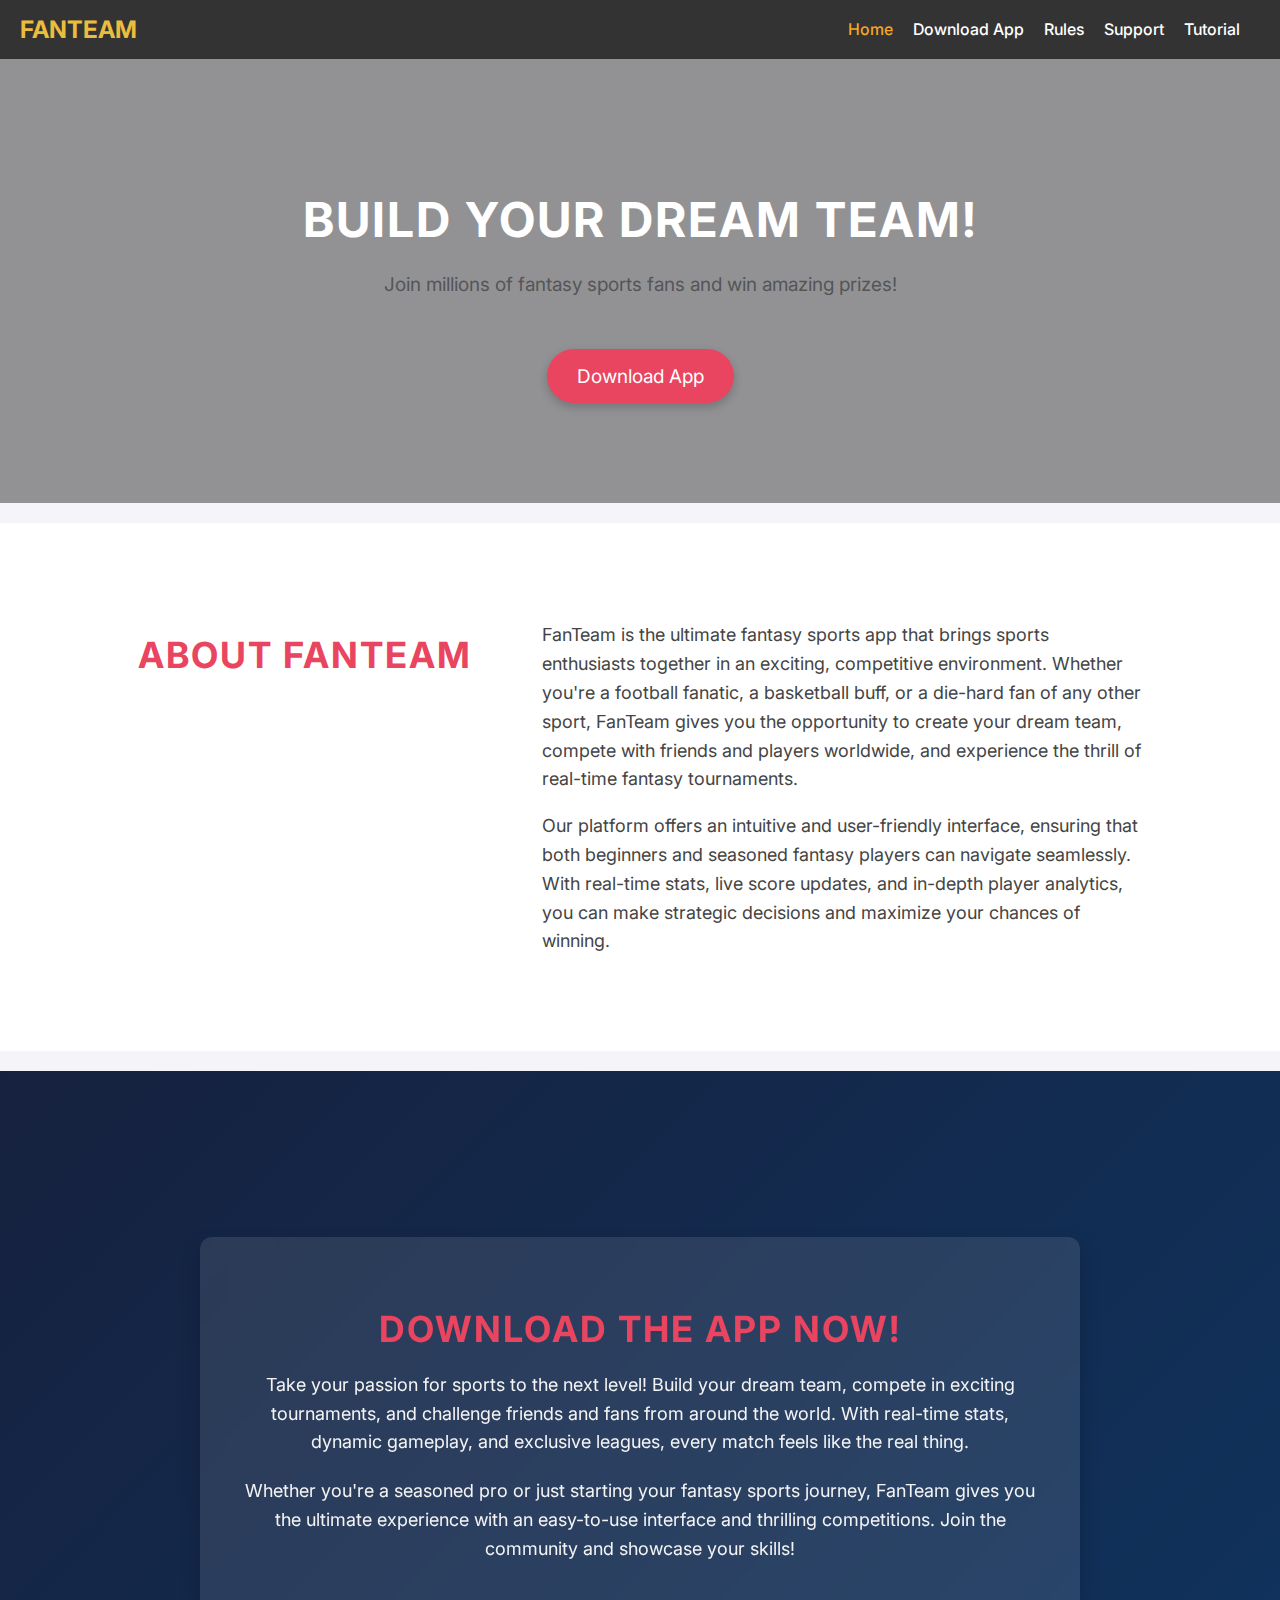
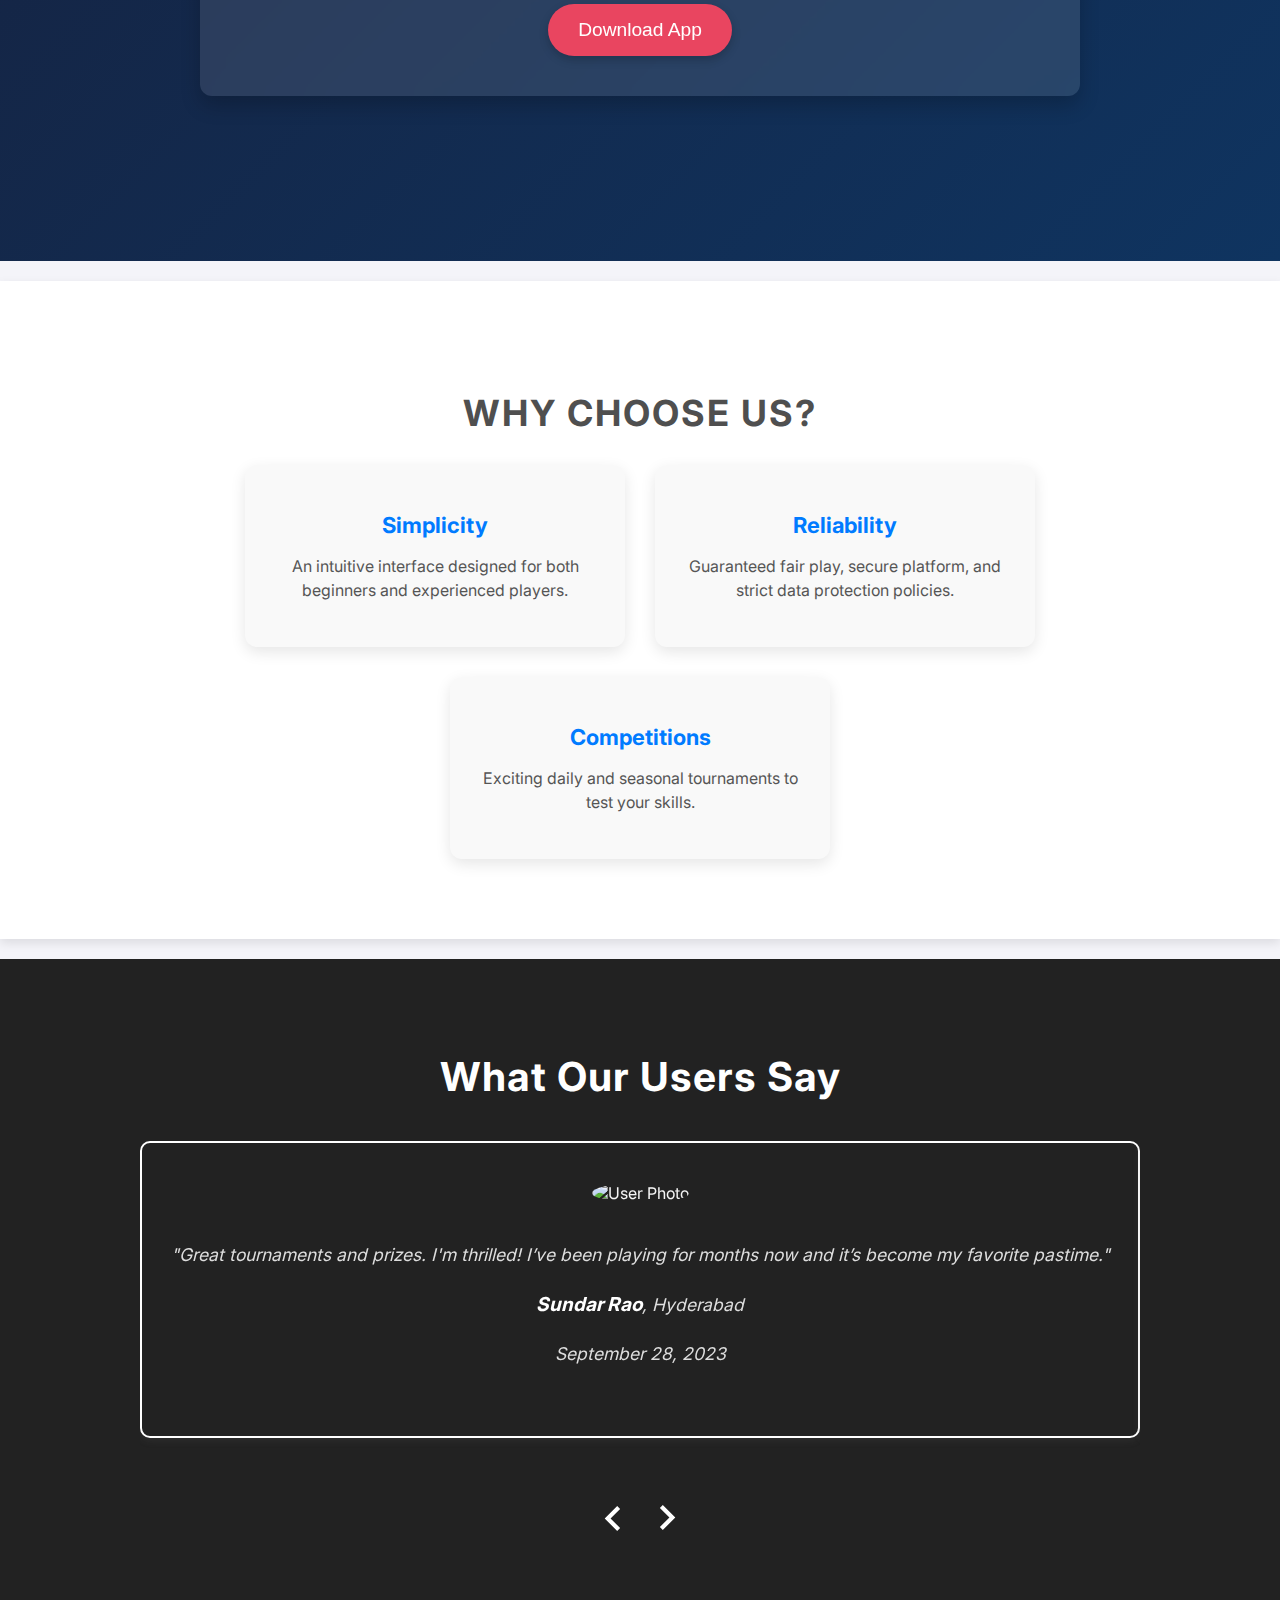
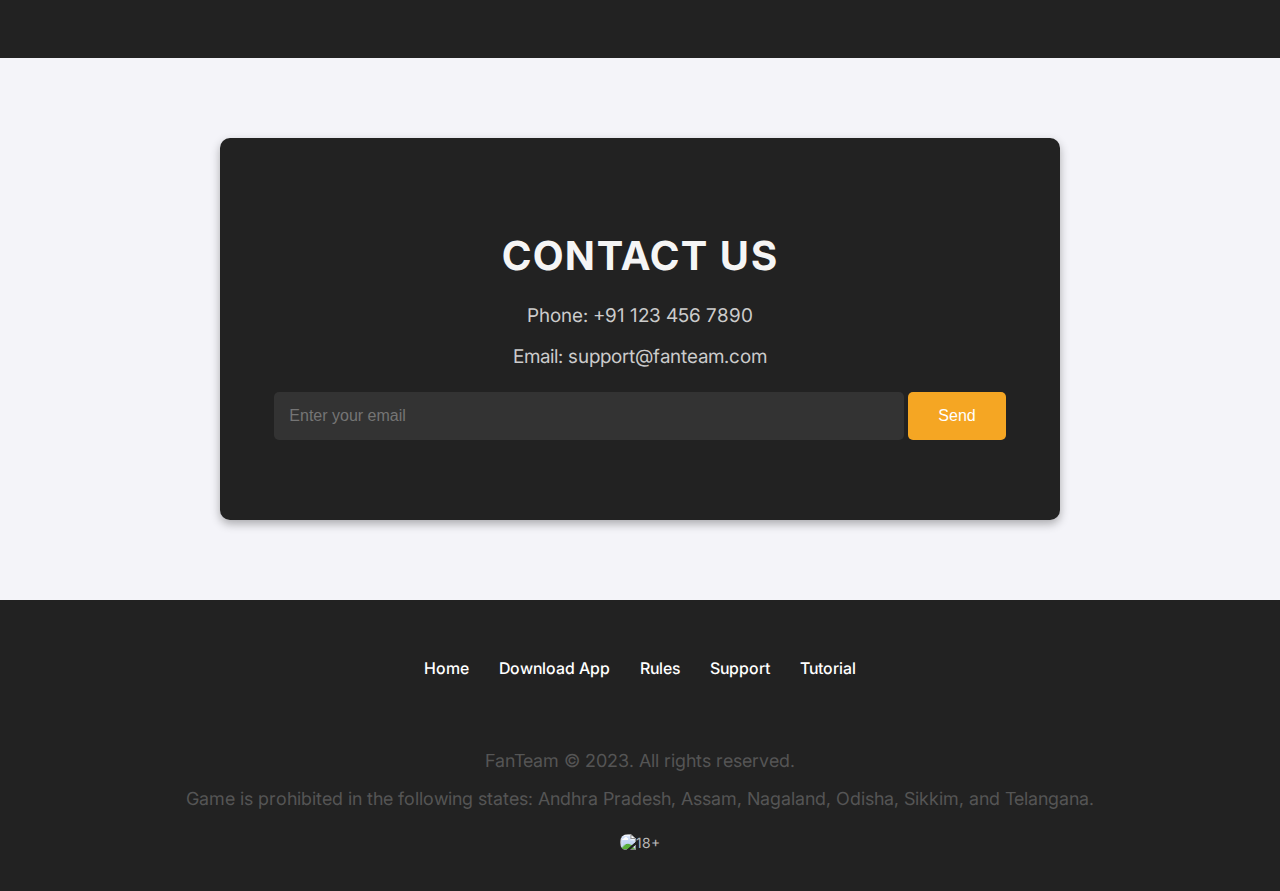
==== index.html @ 07edcea2 "добавляет разметку" ====
<!DOCTYPE html>
<html lang="en" data-validate="html">
  <head>
    <meta charset="UTF-8" />
    <meta name="viewport" content="width=device-width, initial-scale=1.0" />
    <link rel="icon" type="image/png" href="images/favicon.png" />
    <title>FanTeam - Ultimate Fantasy Sports Platform</title>
    <meta
      name="description"
      content="Join FanTeam, the premier fantasy sports platform. Create your dream team, compete in exciting tournaments, and connect with fans worldwide. The ultimate experience for sports enthusiasts!"
    />
    <link rel="stylesheet" href="styles/styles.css" />
  </head>

  <body>
    <div id="popup" class="popup">
      <div class="popup-content">
        <span class="close-btn" onclick="closePopup()">&times;</span>
        <h2>Important Information</h2>
        <p>
          Participation in fantasy sports is subject to the laws of India. These
          games are considered a "game of skill" under Indian legislation and
          are permitted in most states. However, individuals residing in Andhra
          Pradesh, Assam, Nagaland, Odisha, Sikkim, and Telangana are not
          allowed to participate due to local regulations. To use this platform,
          users must be at least 18 years old. We encourage responsible play and
          advise you to ensure that you comply with all relevant legal
          requirements before getting involved.
        </p>
      </div>
    </div>

    <!-- Header -->
    <header>
      <nav>
        <div class="logo">FanTeam</div>
        <div class="burger-menu" onclick="toggleMenu()">
          <span></span>
          <span></span>
          <span></span>
        </div>
        <ul class="nav-links">
          <li><a href="/" class="current">Home</a></li>
          <li><a href="download/">Download App</a></li>
          <li><a href="rules/">Rules</a></li>
          <li><a href="support/">Support</a></li>
          <li><a href="tutorial/">Tutorial</a></li>
        </ul>
      </nav>
    </header>

    <main>
      <!-- Hero Section -->
      <section id="home" class="hero">
        <div class="hero-content">
          <h1>Build Your Dream Team!</h1>
          <p>Join millions of fantasy sports fans and win amazing prizes!</p>
          <a href="#download" class="download-btn">Download App</a>
        </div>
      </section>

      <!-- About Section -->
      <section id="about" class="about">
        <h2>About FanTeam</h2>
        <div class="about-content">
          <p>
            FanTeam is the ultimate fantasy sports app that brings sports
            enthusiasts together in an exciting, competitive environment.
            Whether you're a football fanatic, a basketball buff, or a die-hard
            fan of any other sport, FanTeam gives you the opportunity to create
            your dream team, compete with friends and players worldwide, and
            experience the thrill of real-time fantasy tournaments.
          </p>
          <p>
            Our platform offers an intuitive and user-friendly interface,
            ensuring that both beginners and seasoned fantasy players can
            navigate seamlessly. With real-time stats, live score updates, and
            in-depth player analytics, you can make strategic decisions and
            maximize your chances of winning.
          </p>
        </div>
      </section>

      <!-- Download Section -->
      <section id="download" class="download">
        <div class="download-container">
          <h2>Download the App Now!</h2>
          <p>
            Take your passion for sports to the next level! Build your dream
            team, compete in exciting tournaments, and challenge friends and
            fans from around the world. With real-time stats, dynamic gameplay,
            and exclusive leagues, every match feels like the real thing.
          </p>
          <p>
            Whether you're a seasoned pro or just starting your fantasy sports
            journey, FanTeam gives you the ultimate experience with an
            easy-to-use interface and thrilling competitions. Join the community
            and showcase your skills!
          </p>
          <button class="download-btn">Download App</button>
        </div>
      </section>

      <!-- Advantages Section -->
      <section id="advantages" class="advantages">
        <h2>Why Choose Us?</h2>
        <div class="advantages-list">
          <div class="advantage">
            <h3>Simplicity</h3>
            <p>
              An intuitive interface designed for both beginners and experienced
              players.
            </p>
          </div>
          <div class="advantage">
            <h3>Reliability</h3>
            <p>
              Guaranteed fair play, secure platform, and strict data protection
              policies.
            </p>
          </div>
          <div class="advantage">
            <h3>Competitions</h3>
            <p>Exciting daily and seasonal tournaments to test your skills.</p>
          </div>
        </div>
      </section>

      <!-- Reviews Section -->
      <section id="reviews" class="reviews">
        <h2>What Our Users Say</h2>
        <div class="slider">
          <div class="slides">
            <div class="slide">
              <img src="user4.jpg" alt="User Photo" />
              <p>
                "Great tournaments and prizes. I'm thrilled! I’ve been playing
                for months now and it’s become my favorite pastime."
              </p>
              <p><strong>Sundar Rao</strong>, Hyderabad</p>
              <p>September 28, 2023</p>
            </div>
            <div class="slide">
              <img src="user5.jpg" alt="User Photo" />
              <p>
                "Such a cool app. It's now my favorite hobby! The interface is
                sleek, and I love how easily I can manage my team."
              </p>
              <p><strong>Anita Devi</strong>, Chennai</p>
              <p>September 25, 2023</p>
            </div>
            <div class="slide">
              <img src="user6.jpg" alt="User Photo" />
              <p>
                "FanTeam has completely changed the way I play fantasy sports.
                It’s addictive! The variety of sports keeps things fresh."
              </p>
              <p><strong>Meera Joshi</strong>, Pune</p>
              <p>September 20, 2023</p>
            </div>
            <div class="slide">
              <img src="user7.jpg" alt="User Photo" />
              <p>
                "I love the variety of sports offered. It’s perfect for fans of
                all kinds of games! The fantasy football leagues are especially
                exciting."
              </p>
              <p><strong>Vikram Singh</strong>, Kolkata</p>
              <p>September 18, 2023</p>
            </div>
            <div class="slide">
              <img src="user8.jpg" alt="User Photo" />
              <p>
                "The app is easy to use and the community is amazing. Highly
                recommend it! I’ve made lots of new friends through the app."
              </p>
              <p><strong>Leena Mehta</strong>, Ahmedabad</p>
              <p>September 10, 2023</p>
            </div>
            <div class="slide">
              <img src="user9.jpg" alt="User Photo" />
              <p>
                "FanTeam has so many features that make it stand out from the
                rest. I’m hooked! I love being able to track my progress in
                real-time."
              </p>
              <p><strong>Karan Bhatia</strong>, Surat</p>
              <p>September 8, 2023</p>
            </div>
            <div class="slide">
              <img src="user10.jpg" alt="User Photo" />
              <p>
                "The fantasy leagues are really competitive, and I love the
                weekly challenges! It feels like a real sports league
                experience."
              </p>
              <p><strong>Asha Mehra</strong>, Jaipur</p>
              <p>September 4, 2023</p>
            </div>
          </div>
          <div class="controls">
            <button class="control control-prev" id="prevBtn">&lt;</button>
            <button class="control control-next" id="nextBtn">&gt;</button>
          </div>
        </div>
      </section>

      <!-- Contacts Section -->
      <section id="contacts" class="contacts">
        <h2>Contact Us</h2>
        <p>Phone: +91 123 456 7890</p>
        <p>Email: support@fanteam.com</p>
        <form>
          <input type="email" placeholder="Enter your email" required />
          <button type="submit">Send</button>
        </form>
      </section>
    </main>

    <!-- Footer -->
    <footer>
      <div class="footer-nav">
        <ul>
          <li><a href="/">Home</a></li>
          <li><a href="download/">Download App</a></li>
          <li><a href="rules/">Rules</a></li>
          <li><a href="support/">Support</a></li>
          <li><a href="tutorial/">Tutorial</a></li>
        </ul>
      </div>
      <div class="footer-info">
        <p>FanTeam © 2023. All rights reserved.</p>
        <p>
          Game is prohibited in the following states: Andhra Pradesh, Assam,
          Nagaland, Odisha, Sikkim, and Telangana.
        </p>
        <img src="18.png" alt="18+" />
      </div>
    </footer>

    <script type="module" src="script/main.js"></script>
  </body>
</html>
---- styles/styles.css ----
@font-face {
    font-family: 'Inter';
    font-style: normal;
    font-weight: 300;
    font-display: swap;
    src: url(../fonts/Inter-Light.woff) format('woff');
}

@font-face {
    font-family: 'Inter';
    font-style: normal;
    font-weight: 400;
    font-display: swap;
    src: url('../fonts/Inter-Regular.woff') format('woff');
}

@font-face {
    font-family: 'Inter';
    font-style: normal;
    font-weight: 500;
    font-display: swap;
    src: url('../fonts/Inter-Medium.woff') format('woff');
}

@font-face {
    font-family: 'Inter';
    font-style: normal;
    font-weight: 600;
    font-display: swap;
    src: url('../fonts/Intert-Bold.woff') format('woff');
}

body {
    font-family: Inter, sans-serif;
    margin: 0;
    padding: 0;
    background-color: #f4f4f9;
    color: #333;
    max-width: 1700px;
    min-width: 320px;
    margin: 0 auto;
}

/* Общие стили для шапки */
header {
    background-color: #333;
    /* Темный фон */
    padding: 15px 20px;
    position: sticky;
    top: 0;
    z-index: 100;
}

nav {
    display: flex;
    justify-content: space-between;
    align-items: center;
}

.logo {
    font-size: 24px;
    font-weight: bold;
    color: #eabd3f;
    text-transform: uppercase;
}

.nav-links {
    display: flex;
    list-style-type: none;
    padding: 0;
    margin: 0;
}

.nav-links li {
    margin-right: 20px;
}

.nav-links li a {
    color: #fff;
    text-decoration: none;
    font-size: 16px;
    font-weight: 500;
    transition: color 0.3s ease;

    &.current {
        color: #f5a623;
    }
}

.nav-links li a:hover {
    color: #f5a623;
    /* Цвет при наведении */
}

/* Стили для бургер-меню */
.burger-menu {
    display: none;
    flex-direction: column;
    cursor: pointer;
    justify-content: space-around;
    width: 30px;
    height: 25px;
}

.burger-menu span {
    background-color: #fff;
    height: 3px;
    width: 100%;
    border-radius: 5px;
}

/* Мобильные стили для экрана 991px и ниже */
@media (max-width: 991px) {
    .nav-links {
        display: none;
        /* Скрыть меню по умолчанию */
        position: absolute;
        top: 80px;
        right: 20px;
        background-color: #333;
        border-radius: 10px;
        box-shadow: 0 5px 15px rgba(0, 0, 0, 0.1);
        width: 200px;
        flex-direction: column;
        padding: 10px 0;
    }

    .nav-links li {
        margin: 15px 0;
        text-align: center;
    }

    .nav-links li a {
        font-size: 18px;
    }

    .burger-menu {
        display: flex;
        /* Показывать бургер-меню */
    }

    .nav-links.active {
        display: flex;
        /* Показать меню при активации */
    }

    .nav-links li a:hover {
        color: #f5a623;
    }
}

/* Стиль для открытого меню (активного состояния) */
.nav-links.active {
    display: flex;
}



/* Общие стили для блока hero */
.hero {
    position: relative;

    /* Занимает всю высоту экрана */
    background-image: url('your-image-url.jpg');
    /* Замените на URL вашего фонового изображения */
    background-size: cover;
    /* Покрывает весь блок изображением */
    background-position: center;
    /* Центрирует изображение */
    background-attachment: fixed;
    /* Фиксирует изображение при прокрутке */
    display: flex;
    justify-content: center;
    align-items: center;
    color: #fff;
    /* Белый цвет текста */
    text-align: center;
    padding: 100px 20px;
    /* Отступы по бокам */
}

/* Тень и плавное затемнение для улучшения видимости текста */
.hero::before {
    content: '';
    position: absolute;
    top: 0;
    left: 0;
    right: 0;
    bottom: 0;
    background: rgba(0, 0, 0, 0.4);
    /* Затемнение на фоне */
    z-index: -1;
}

/* Стили для контента внутри hero */
.hero-content {
    z-index: 1;
    max-width: 800px;
    /* Максимальная ширина контента */
    margin: 0 auto;
    /* Центрирование по горизонтали */
}

.hero h1 {
    font-size: 3rem;
    font-weight: 700;
    text-transform: uppercase;
    /* Заглавные буквы */
    letter-spacing: 2px;
    /* Пробел между буквами */
    margin-bottom: 20px;
    /* Отступ снизу */
    line-height: 1.2;
}

.hero p {
    font-size: 1.2rem;
    margin-bottom: 30px;
    /* Отступ снизу */
    line-height: 1.6;
}




.about {
    background-color: #fff;
    padding: 80px 20px;
    display: flex;
    justify-content: center;
    align-items: center;
    column-gap: 70px;
    align-items: start;
}

.about-container {
    background: white;
    padding: 40px;
    border-radius: 12px;
    box-shadow: 0 10px 20px rgba(0, 0, 0, 0.2);
    max-width: 800px;
    text-align: center;
    animation: fadeIn 1s ease-in-out;
}

.about h2 {
    font-size: 36px;
    margin-bottom: 20px;
    color: #e94560;
    text-transform: uppercase;
    letter-spacing: 2px;
}

.about p {
    font-size: 18px;
    line-height: 1.6;
    color: #444;
    margin-bottom: 15px;
}

.about-content {
    max-width: 600px;
}

/* Анимация появления */
@keyframes fadeIn {
    from {
        opacity: 0;
        transform: translateY(30px);
    }

    to {
        opacity: 1;
        transform: translateY(0);
    }
}

/* Адаптив для мобильных */
@media (max-width: 768px) {
    .about {
        padding: 50px 15px;
    }

    .about-container {
        padding: 30px;
    }

    .about h2 {
        font-size: 28px;
    }

    .about p {
        font-size: 16px;
    }
}

.download {
    background: linear-gradient(135deg, #16213e, #0f3460), url('background-image.jpg') no-repeat center center/cover;
    color: #fff;
    text-align: center;
    padding: 80px 20px;
    display: flex;
    justify-content: center;
    align-items: center;
    min-height: 70vh;
}

.download-container {
    max-width: 800px;
    padding: 40px;
    background: rgba(255, 255, 255, 0.1);
    border-radius: 12px;
    box-shadow: 0 10px 20px rgba(0, 0, 0, 0.2);
    backdrop-filter: blur(10px);
    animation: fadeIn 1s ease-in-out;
}

.download h2 {
    font-size: 36px;
    margin-bottom: 20px;
    text-transform: uppercase;
    letter-spacing: 2px;
    color: #e94560;
}

.download p {
    font-size: 18px;
    line-height: 1.6;
    margin-bottom: 20px;
    color: #f4f4f4;
}

.download-btn {
    background-color: #e94560;
    color: #fff;
    border: none;
    padding: 15px 30px;
    font-size: 18px;
    cursor: pointer;
    border-radius: 5px;
    text-decoration: none;
    transition: 0.3s ease-in-out;
    box-shadow: 0 4px 10px rgba(0, 0, 0, 0.2);
}

.download-btn:hover {
    background-color: #c13450;
    transform: scale(1.05);
    box-shadow: 0 6px 15px rgba(0, 0, 0, 0.3);
}

/* Анимация появления */
@keyframes fadeIn {
    from {
        opacity: 0;
        transform: translateY(30px);
    }

    to {
        opacity: 1;
        transform: translateY(0);
    }
}

/* Адаптив для мобильных устройств */
@media (max-width: 768px) {
    .download {
        padding: 50px 15px;
    }

    .download-container {
        padding: 30px;
    }

    .download h2 {
        font-size: 28px;
    }

    .download p {
        font-size: 16px;
    }

    .download-btn {
        padding: 12px 25px;
        font-size: 16px;
    }
}

.advantages {
    background: #ffffff;
    /* Белый фон для блока */
    color: #333333;
    /* Темно-серый текст */
    text-align: center;
    padding: 80px 20px;
    box-shadow: 0 4px 10px rgba(0, 0, 0, 0.1);
    /* Легкая тень для контраста */
}

.advantages h2 {
    font-size: 36px;
    margin-bottom: 30px;
    text-transform: uppercase;
    letter-spacing: 2px;
    color: #4f4f4f;
    /* Светлый темно-серый цвет для заголовка */
}

.advantages-list {
    display: flex;
    flex-wrap: wrap;
    justify-content: center;
    gap: 30px;
    max-width: 1100px;
    margin: 0 auto;
}

.advantage {
    background: #f9f9f9;
    /* Очень светлый серый фон для карточек */
    padding: 25px;
    border-radius: 12px;
    width: 30%;
    min-width: 250px;
    box-shadow: 0 5px 15px rgba(0, 0, 0, 0.1);
    /* Легкая тень для карточек */
    transition: 0.3s ease-in-out;
    position: relative;
    overflow: hidden;
}

.advantage-icon {
    width: 50px;
    height: 50px;
    margin-bottom: 20px;
    transition: transform 0.3s ease-in-out;
}

.advantage h3 {
    font-size: 22px;
    margin-bottom: 10px;
    color: #007bff;
    /* Синий цвет для заголовков в карточках */
}

.advantage p {
    font-size: 16px;
    line-height: 1.5;
    color: #555555;
    /* Темно-серый цвет для текста в карточках */
}

/* Анимация для картинок */
.advantage:hover .advantage-icon {
    transform: scale(1.1);
}

/* Анимация при наведении на карточку */
.advantage:hover {
    transform: scale(1.05);
    box-shadow: 0 8px 20px rgba(0, 0, 0, 0.2);
    /* Более заметная тень при наведении */
}

/* Адаптив для мобильных устройств */
@media (max-width: 768px) {
    .advantages {
        padding: 50px 15px;
    }

    .advantages-list {
        flex-direction: column;
        align-items: center;
    }

    .advantage {
        width: 80%;
    }

    .advantage-icon {
        width: 40px;
        height: 40px;
    }
}

/* Темные стили для блока отзывов */
.reviews {
    background-image: url('path-to-your-background-image.jpg');
    background-size: cover;
    background-position: center;
    padding: 60px 20px;
    color: #f5f5f5;
    text-align: center;
    position: relative;
    background-color: #222;
    /* Темный фон для секции */
}

.reviews h2 {
    font-size: 2.5rem;
    margin-bottom: 40px;
    font-weight: 700;
    letter-spacing: 1px;
    color: #fff;
    /* Белый цвет для заголовка */
}

.slider {
    width: 100%;
    overflow: hidden;
    position: relative;
    display: flex;
    flex-direction: column;
    justify-content: space-between;
    max-width: 1000px;
    position: relative;
    margin: 0 auto;
}

.slides {
    display: flex;
    transition: transform 0.5s ease-in-out;

    &.dropdown-wrapper {
        flex-flow: row;
    }
}

.slide {
    min-width: 100%;
    box-sizing: border-box;
    box-shadow: rgba(99, 99, 99, 0.2) 0px 2px 8px 0px;
    padding: 20px;
    border: 2px solid #fff;
    border-radius: 10px;
    backdrop-filter: blur(5px);
}

.slide img {
    border-radius: 50%;
    width: 100px;
    height: 100px;
    object-fit: cover;
    margin-bottom: 20px;
    transition: transform 0.3s ease;
}

.slide img:hover {
    transform: scale(1.1);
    /* Увеличение картинки при наведении */
}

.slide p {
    font-size: 1.1rem;
    line-height: 1.6;
    font-style: italic;
    color: #ddd;
    /* Светлый цвет для текста */
}

.slide strong {
    font-weight: 600;
    font-size: 1.2rem;
    color: #fff;
    /* Белый цвет для имен пользователей */
}


.control {
    width: 80px;
    height: 80px;
    border-radius: 50%;
    cursor: pointer;
    border: 1px solid #000;
    background-color: transparent;
    z-index: 1;
    top: 50%;
    transform: translateY(-50%);

    &:hover:not(.focus-visible) {
        opacity: 0.8;
        transition: 0.1s;
    }

    &:active:not(.focus-visible) {
        opacity: 0.6;
        transition: 0.1s;
    }

    &:focus-visible {
        opacity: 0.8;
        transition: 0.1s;
        outline: none;
    }
}

.control-prev,
.control-next {
    mask-image: url("../images/arr.svg");
    mask-repeat: no-repeat;
    mask-size: 50px 50px;
    background-color: #fff;
    mask-position: left;
    margin-top: 80px;
}

.control-prev {
    transform: translateY(-50%) rotate(180deg);
}


.prev:hover,
.next:hover {
    background-color: rgba(0, 0, 0, 0.8);
    /* Темнеющий фон при наведении */
}




/* Стили для блока контактов */
.contacts {
    background-color: #222;
    /* Темный фон для блока */
    color: #fff;
    /* Белый цвет текста для контраста */
    padding: 60px 20px;
    text-align: center;
    border-radius: 10px;
    box-shadow: 0 4px 10px rgba(0, 0, 0, 0.3);
    max-width: 800px;
    margin: 0 auto;
    margin-top: 80px;
    margin-bottom: 80px;
}

.contacts h2 {
    font-size: 2.5rem;
    margin-bottom: 20px;
    font-weight: 700;
    color: #f5f5f5;
    text-transform: uppercase;
    letter-spacing: 2px;
}

.contacts p {
    font-size: 1.2rem;
    color: #ccc;
    /* Светлый цвет для параграфов */
    margin: 10px 0;
}

form {
    margin-top: 20px;
}

input[type="email"] {
    width: 100%;
    max-width: 400px;
    padding: 15px;
    font-size: 1rem;
    border: none;
    border-radius: 5px;
    background-color: #333;
    color: #fff;
    margin-bottom: 20px;
    transition: background-color 0.3s ease;
}

input[type="email"]:focus {
    background-color: #444;
    /* Темнее фон при фокусе */
    outline: none;
}

button {
    padding: 15px 30px;
    font-size: 1rem;
    border: none;
    border-radius: 5px;
    background-color: #f5a623;
    /* Яркая кнопка */
    color: #fff;
    cursor: pointer;
    transition: background-color 0.3s ease;
}

button:hover {
    background-color: #d98b1b;
    /* Тёмно-оранжевый цвет при наведении */
}

button:active {

    background-color: #d98b1b;
}

form p {
    font-size: 1rem;
    color: #bbb;
    /* Цвет текста для сообщений */
    margin-top: 10px;
}

/* Анимация для формы */
@keyframes fadeIn {
    0% {
        opacity: 0;
        transform: translateY(20px);
    }

    100% {
        opacity: 1;
        transform: translateY(0);
    }
}

.contacts form {
    animation: fadeIn 0.6s ease-out;
}

/* Стили для футера */
footer {
    background-color: #222;
    /* Темный фон футера */
    color: #fff;
    /* Белый текст для контраста */
    padding: 40px 20px;
    display: flex;
    flex-direction: column;
    align-items: center;
    justify-content: center;
    text-align: center;
    font-family: Inter, sans-serif;
}

.footer-nav {
    width: 100%;
    margin-bottom: 20px;
}

.footer-nav ul {
    list-style: none;
    padding: 0;
    display: flex;
    justify-content: center;
    gap: 30px;
}

.footer-nav li {
    font-size: 1rem;
}

.footer-nav a {
    text-decoration: none;
    color: #fff;
    font-weight: 500;
    transition: color 0.3s ease;
}

.footer-nav a:hover {
    color: #f5a623;
    /* Цвет при наведении на ссылку */
}

.footer-info {
    width: 100%;
    margin-top: 20px;
    font-size: 0.9rem;
    color: #bbb;
    /* Более светлый цвет для дополнительного текста */
}

.footer-info p {
    margin: 10px 0;
}

.footer-info img {
    margin-top: 10px;
    width: 40px;
    height: auto;
}

@media (max-width: 768px) {
    .footer-nav ul {
        flex-direction: column;
        gap: 15px;
    }

    .footer-info p {
        font-size: 0.85rem;
    }

    .footer-info img {
        width: 30px;
    }
}

/* Кнопка скачивания */
/* Основные стили кнопки */
.download-btn {
    background-color: #e94560;
    color: #fff;
    border: none;
    padding: 15px 30px;
    font-size: 18px;
    cursor: pointer;
    border-radius: 5px;
    text-decoration: none;
    transition: 0.3s ease-in-out;
    box-shadow: 0 4px 10px rgba(0, 0, 0, 0.2);
    animation: pulse 2s infinite;
    /* Зацикленная анимация пульсации */
}

/* При наведении на кнопку */
.download-btn:hover {
    background-color: #c13450;
    transform: scale(1.05);
    box-shadow: 0 6px 15px rgba(0, 0, 0, 0.3);
}

/* Анимация пульсации */
@keyframes pulse {
    0% {
        transform: scale(1);
        box-shadow: 0 4px 10px rgba(0, 0, 0, 0.2);
        /* Исходное состояние */
    }

    50% {
        transform: scale(1.1);
        /* Увеличение кнопки */
        box-shadow: 0 6px 20px rgba(0, 0, 0, 0.3);
        /* Усиление тени */
    }

    100% {
        transform: scale(1);
        box-shadow: 0 4px 10px rgba(0, 0, 0, 0.2);
        /* Возвращение в исходное состояние */
    }
}

/* Стили для попапа */
.popup {
    display: none;
    /* Скрыт по умолчанию */
    position: fixed;
    top: 0;
    left: 0;
    width: 100%;
    height: 100%;
    background-color: rgba(0, 0, 0, 0.7);
    /* Затемняющий фон */
    z-index: 1000;
    justify-content: center;
    align-items: center;
}

.popup-content {
    background-color: #fff;
    padding: 20px;
    border-radius: 10px;
    max-width: 600px;
    width: 80%;
    box-shadow: 0 4px 8px rgba(0, 0, 0, 0.3);
    text-align: center;
}

.popup h2 {
    font-size: 24px;
    margin-bottom: 20px;
}

.popup p {
    font-size: 16px;
    line-height: 1.5;
    color: #333;
}

.close-btn {
    position: absolute;
    top: 10px;
    right: 10px;
    font-size: 30px;
    color: #333;
    cursor: pointer;
    background: none;
    border: none;
}

.close-btn:hover {
    color: #e94560;
}

/* General Styles */



h2 {
    font-size: 2rem;
    color: #333;
    margin-bottom: 50px;
}

p {
    font-size: 1.1rem;
    line-height: 1.6;
    color: #555;
    margin-bottom: 20px;
}

img {
    max-width: 100%;
    border-radius: 8px;
    margin-top: 20px;
}

/* Section Styles */
.app-info,
.download-app {
    background-color: white;
    margin-bottom: 30px;
    padding: 40px 80px;
    border-radius: 10px;
    box-shadow: 0 4px 15px rgba(0, 0, 0, 0.1);
}

.app-info {
    background: rgb(42, 66, 101);

}


.app-info-content,
.download-app-content {
    max-width: 1100px;
    margin: 0 auto;
    text-align: center;
}

.app-info h2,
.download-app h2,
.download-app h1 {
    color: #c55454;
    font-size: 2.2rem;
}


.app-info p,
.download-app p {
    color: #555;
    font-size: 1.2rem;
    line-height: 1.8;
    margin-top: 10px;
}

.app-info-image,
.download-app-image {
    max-width: 600px;
    margin-top: 20px;
}

.app-info-block {
    background-color: #ffffff;
    /* Белый фон для карточки */
    padding: 20px;
    border-radius: 12px;
    /* Округлые углы */
    box-shadow: 0 4px 8px rgba(0, 0, 0, 0.1);
    /* Легкая тень */
    transition: all 0.3s ease;
    /* Плавный переход */
    display: flex;
    flex-direction: column;
    align-items: center;
    justify-content: center;
    text-align: center;
}

.app-info-block h3 {
    font-size: 24px;
    color: #2e3b4e;
    /* Темно-синий цвет для заголовка */
    margin-bottom: 15px;
    font-weight: 600;
}

.app-info-block p {
    font-size: 16px;
    color: #555555;
    /* Теплый серый цвет для текста */
    line-height: 1.5;
}

.app-info-block:hover {
    transform: translateY(-5px);
    /* Поднимаем карточку при наведении */
    box-shadow: 0 6px 15px rgba(0, 0, 0, 0.15);
    /* Более выраженная тень */
}

.app-info-block p {
    padding: 0 10px;
}


/* Download Button */
.download-btn {
    font-size: 1.2rem;
    color: #fff;
    background-color: #e94560;
    padding: 15px 30px;
    border-radius: 50px;
    text-decoration: none;
    display: inline-block;
    transition: 0.3s ease-in-out;
    box-shadow: 0 4px 10px rgba(0, 0, 0, 0.2);
    text-align: center;
    margin-top: 20px;
}

.download-btn:hover {
    background-color: #c13450;
    transform: scale(1.05);
    box-shadow: 0 6px 15px rgba(0, 0, 0, 0.3);
}

.download-app {
    display: flex;
    justify-content: space-between;
}

.download-app-content {
    max-width: 700px;
    margin: 0;
    text-align: left;

    h1 {
        text-transform: uppercase;
    }
}



/* Responsive Design */
@media screen and (max-width: 991px) {

    .app-info-content,
    .download-app-content {
        max-width: 90%;
    }

    .download-app {
        display: flex;
        flex-direction: column-reverse;
        align-items: center;
    }

    .download-app-image {
        max-width: 450px;
        margin-top: 20px;
    }
}

/* Общие стили для страницы */
.rules-page {
    font-family: Inter, sans-serif;
    background-color: #f8f9fa;
    color: #333;
    padding: 20px;
}

/* Введение */
.rules-intro {
    background-color: #ffffff;
    padding: 20px;

    border-radius: 8px;
    box-shadow: 0 4px 8px rgba(0, 0, 0, 0.1);
    margin: 0 auto;
    margin-bottom: 20px;
}

.rules-intro h2 {
    font-size: 28px;
    color: #3c3c3c;
}

.rules-intro p {
    font-size: 16px;
    line-height: 1.6;
    color: #555;
}

/* Разделы игры */
.game-basics,
.selecting-players,
.scoring-system,
.competitions,
.fair-play,
.tips-for-success {
    background-color: #ffffff;
    padding: 20px;
    margin-bottom: 20px;
    border-radius: 8px;
    box-shadow: 0 4px 8px rgba(0, 0, 0, 0.1);
}

h3 {
    font-size: 24px;
    color: #333;
    margin-bottom: 10px;
}

ul {
    list-style-type: disc;
    padding-left: 20px;
}

li {
    font-size: 16px;
    line-height: 1.6;
    color: #555;
}

section p {
    font-size: 16px;
    line-height: 1.6;
    color: #555;
}

/* Стили для списка правил */
.scoring-system ul {
    list-style-type: none;
    padding: 0;
}

.scoring-system li {

    font-size: 16px;
    margin-bottom: 10px;
}

.scoring-system li::before {
    content: "•";
    color: #007bff;
    margin-right: 8px;
}

/* Стили для подсказок */
.tips-for-success ul {
    padding-left: 20px;
}

.tips-for-success li {
    font-size: 16px;
    color: #007bff;
    margin-bottom: 8px;
}

/* Стили для ссылок */
a {
    color: #007bff;
    text-decoration: none;
}

a:hover {
    text-decoration: underline;
}

/* Добавление отступов для отдельных блоков */
section {
    margin-bottom: 20px;
}

/* Общие стили для страницы Support */
.support-page {
    font-family: Inter, sans-serif;
    background-color: #f8f9fa;
    padding: 30px;
}

/* Введение */
.support-intro {
    background-color: #ffffff;
    padding: 20px;
    border-radius: 8px;
    box-shadow: 0 4px 8px rgba(0, 0, 0, 0.1);
    margin-bottom: 30px;
}

.support-intro h2 {
    font-size: 28px;
    color: #3c3c3c;
}

.support-intro p {
    font-size: 16px;
    line-height: 1.6;
    color: #555;
}

.support-form-container {
    display: flex;
    margin: 0 auto;
    align-items: center;
    display: flex;
    align-items: center;
    column-gap: 15px;
    justify-content: space-between;
    max-width: 800px;

    label {
        min-width: 150px;
        text-align: left;
    }
}

.support-form-agreement {
    display: flex;
    max-width: 800px;
    margin: 0 auto;
    column-gap: 15px;
}

/* Раздел FAQ */
.faq {
    background-color: #ffffff;
    padding: 20px;
    border-radius: 8px;
    box-shadow: 0 4px 8px rgba(0, 0, 0, 0.1);
    margin-bottom: 30px;
}

.faq h3 {
    font-size: 24px;
    color: #333;
    margin-bottom: 20px;
    padding-bottom: 5px;
}

.faq-item {
    margin-bottom: 15px;

    &.active p {
        display: block;
    }
}

.faq-item h4 {
    font-size: 18px;
    color: #007bff;
    margin-bottom: 5px;
}

.faq-item p {
    font-size: 16px;
    color: #555;
}


/* Основные стили для страницы Tutorial */
.tutorial-page {
    background-color: #f7f7f7;
    font-family: 'Inter', sans-serif;
    padding: 30px 10%;
}

/* Стили для введения */
.tutorial-intro {
    text-align: center;
    margin-bottom: 50px;
}

.tutorial-intro h2 {
    font-size: 32px;
    color: #333;
    margin-bottom: 20px;
}

.tutorial-intro p {
    font-size: 18px;
    color: #555;
    line-height: 1.6;
    max-width: 800px;
    margin: 0 auto;
}

/* Стили для каждого шага */
.tutorial-step {
    background-color: #ffffff;
    padding: 25px;
    margin-bottom: 30px;
    border-radius: 8px;
    box-shadow: 0 4px 6px rgba(0, 0, 0, 0.1);
}

.tutorial-step h3 {
    font-size: 28px;
    color: #2e3b4e;
    margin-bottom: 15px;
}

.tutorial-step p {
    font-size: 18px;
    color: #555;
    line-height: 1.6;
    margin-bottom: 20px;
}

.tutorial-step ul {
    list-style-type: disc;
    margin-left: 20px;
}

.tutorial-step li {
    font-size: 18px;
    color: #555;
    line-height: 1.6;
}

/* Стили для секции с советами */
.tutorial-tips {
    background-color: #ffffff;
    padding: 30px;
    border-radius: 8px;
    box-shadow: 0 4px 6px rgba(0, 0, 0, 0.1);
}

.tutorial-tips h3 {
    font-size: 28px;
    color: #2e3b4e;
    margin-bottom: 20px;
}

.tutorial-tips ul {
    list-style-type: square;
    margin-left: 20px;
}

.tutorial-tips li {
    font-size: 18px;
    color: #555;
    line-height: 1.6;
    margin-bottom: 10px;
}

/* Отступы между разделами */
.tutorial-step,
.tutorial-tips {
    margin-bottom: 40px;
}

/* Адаптивность для мобильных устройств */
@media (max-width: 768px) {
    .tutorial-page {
        padding: 30px 5%;
    }

    .tutorial-intro p,
    .tutorial-step p,
    .tutorial-tips p,
    .tutorial-tips li {
        font-size: 16px;
    }

    .tutorial-intro h2 {
        font-size: 28px;
    }

    .tutorial-step h3,
    .tutorial-tips h3 {
        font-size: 24px;
    }
}

.fantasy-sports {
    padding: 50px 20px;
    background-color: #f8f9fa;
    /* Светлый фон для секции */
    display: flex;
    flex-direction: column;
    align-items: center;
    justify-content: center;
}

.fantasy-sports-content {
    max-width: 1200px;
    /* Ограничиваем ширину контента */
    width: 100%;
    display: flex;
    flex-direction: column;
    align-items: center;
    justify-content: center;
    text-align: center;
    padding: 20px;
    background-color: #ffffff;
    /* Белый фон для контента */
    border-radius: 15px;
    /* Округлые углы */
    box-shadow: 0 4px 15px rgba(0, 0, 0, 0.1);
    /* Легкая тень */
}

.fantasy-sports h2 {
    font-size: 32px;
    color: #2e3b4e;
    /* Темно-синий цвет для заголовка */
    margin-bottom: 20px;
    font-weight: 600;
}

.fantasy-sports p {
    font-size: 18px;
    color: #555555;
    /* Теплый серый цвет для текста */
    line-height: 1.6;
    margin-bottom: 20px;
}

.fantasy-sports-image {
    max-width: 100%;
    height: auto;
    margin-top: 20px;
    border-radius: 10px;
    box-shadow: 0 4px 10px rgba(0, 0, 0, 0.15);
    /* Тень для изображения */
}

.fantasy-sports-content:hover {
    transform: translateY(-5px);
    /* Плавное поднятие блока при наведении */
    box-shadow: 0 6px 20px rgba(0, 0, 0, 0.2);
    /* Увеличение тени */
    transition: all 0.3s ease;
    /* Плавный переход */
}

/* Новый блок с большим описанием приложения */
.app-description {
    padding: 50px 20px;
    background-color: #e7f1f9;
    /* Светлый голубой фон */
    text-align: center;
    display: flex;
    flex-direction: column;
    align-items: center;
    justify-content: center;
    margin-bottom: 40px;
}

.app-description-content,
.rules-intro,
.support-intro {
    max-width: 1200px;
    width: 100%;
    padding: 100px;
    background-color: #ffffff;
    /* Белый фон для контента */
    border-radius: 15px;
    /* Округлые углы */
    box-shadow: 0 4px 15px rgba(0, 0, 0, 0.1);

    p {
        text-align: left;
    }
}

.app-description h1,
.rules-intro h1,
.support-intro h1 {
    font-size: 36px;
    color: #2e3b4e;
    /* Темно-синий цвет */
    margin-bottom: 20px;
    font-weight: 700;
    text-transform: uppercase;
    line-height: 150%;
    margin-bottom: 70px;
    text-align: left;
}

.app-description p,
.rules-intro p,
.support-intro p {
    font-size: 18px;
    color: #555555;
    line-height: 1.6;
    margin-bottom: 20px;
}

.app-description-image {
    max-width: 100%;
    height: auto;
    border-radius: 10px;
    box-shadow: 0 4px 10px rgba(0, 0, 0, 0.1);
    /* Тень вокруг изображения */
    margin-top: 30px;
}

/* Заголовки и блоки внутри секции "Why Choose FanTeam?" */
.app-info-block {
    background-color: #f9f9f9;
    border-radius: 8px;
    padding: 20px;
    margin: 10px;
    box-shadow: 0 2px 10px rgba(0, 0, 0, 0.1);
    transition: transform 0.3s ease, box-shadow 0.3s ease;
}

.app-info-block h3 {
    font-size: 22px;
    color: #2e3b4e;
    margin-bottom: 10px;
}

.app-info-block p {
    color: #555555;
    font-size: 16px;
}

.app-info-block:hover {
    transform: translateY(-5px);
    box-shadow: 0 4px 20px rgba(0, 0, 0, 0.2);
}

/* Отступы для блоков информации */
.app-info-blocks {
    display: flex;
    flex-wrap: wrap;
    justify-content: center;
    gap: 20px;
}

.app-info-blocks {
    display: grid;
    grid-template-columns: 1fr 1fr;
    gap: 30px;
}

.faq {
    padding: 40px 20px;
    background-color: #f4f4f4;
}

.faq h3 {
    font-size: 30px;
    color: #2e3b4e;
    margin-bottom: 20px;
    text-align: center;
}

.faq-item {
    margin-bottom: 20px;
    background-color: #fff;
    border-radius: 8px;
    box-shadow: 0 2px 10px rgba(0, 0, 0, 0.1);
    padding: 15px;
    transition: all 0.3s ease;
}

.faq-item h4 {
    font-size: 18px;
    color: #333;
    cursor: pointer;
    margin-bottom: 10px;
}

.faq-item p {
    font-size: 16px;
    color: #555;
    display: none;
    /* Скрываем ответы по умолчанию */
}

.faq-item:hover {
    background-color: #e7f1f9;
}

form {
    margin-top: 20px;
}

input[type="email"],
input[type="text"],
textarea {
    width: 100%;
    max-width: 600px;
    padding: 15px;
    font-size: 1rem;
    border: none;
    border-radius: 5px;
    background-color: #333;
    color: #fff;
    margin-bottom: 20px;
    transition: background-color 0.3s ease;
}

input[type="email"]:focus,
input[type="text"]:focus,
textarea:focus {
    background-color: #444;
    outline: none;
}

button {
    padding: 15px 30px;
    font-size: 1rem;
    border: none;
    border-radius: 5px;
    background-color: #f5a623;
    color: #fff;
    cursor: pointer;
    transition: background-color 0.3s ease;
}

button:hover {
    background-color: #d98b1b;
}

button:active {
    background-color: #d98b1b;
}

form p {
    font-size: 1rem;
    color: #bbb;
    margin-top: 10px;
}

/* Анимация для формы */
@keyframes fadeIn {
    0% {
        opacity: 0;
        transform: translateY(20px);
    }

    100% {
        opacity: 1;
        transform: translateY(0);
    }
}

.contact-support form {
    animation: fadeIn 0.6s ease-out;
}

label {
    font-size: 1rem;
    color: #bbb;
    margin-bottom: 5px;
}

textarea {
    resize: vertical;
    padding: 15px;
    background-color: #333;
    color: #fff;
    border-radius: 5px;
    margin-bottom: 20px;
}

.contact-support {
    padding: 40px 20px;
    background-color: #f4f4f4;
    text-align: center;
}

.contact-support h3 {
    font-size: 24px;
    color: #333;
}

.contact-support p {
    color: #666;
    font-size: 1rem;
    margin-bottom: 70px;
}

.submit-btn {
    background-color: #f5a623;
    max-width: 300px;
    width: 100%;
    margin-top: 50px;
}
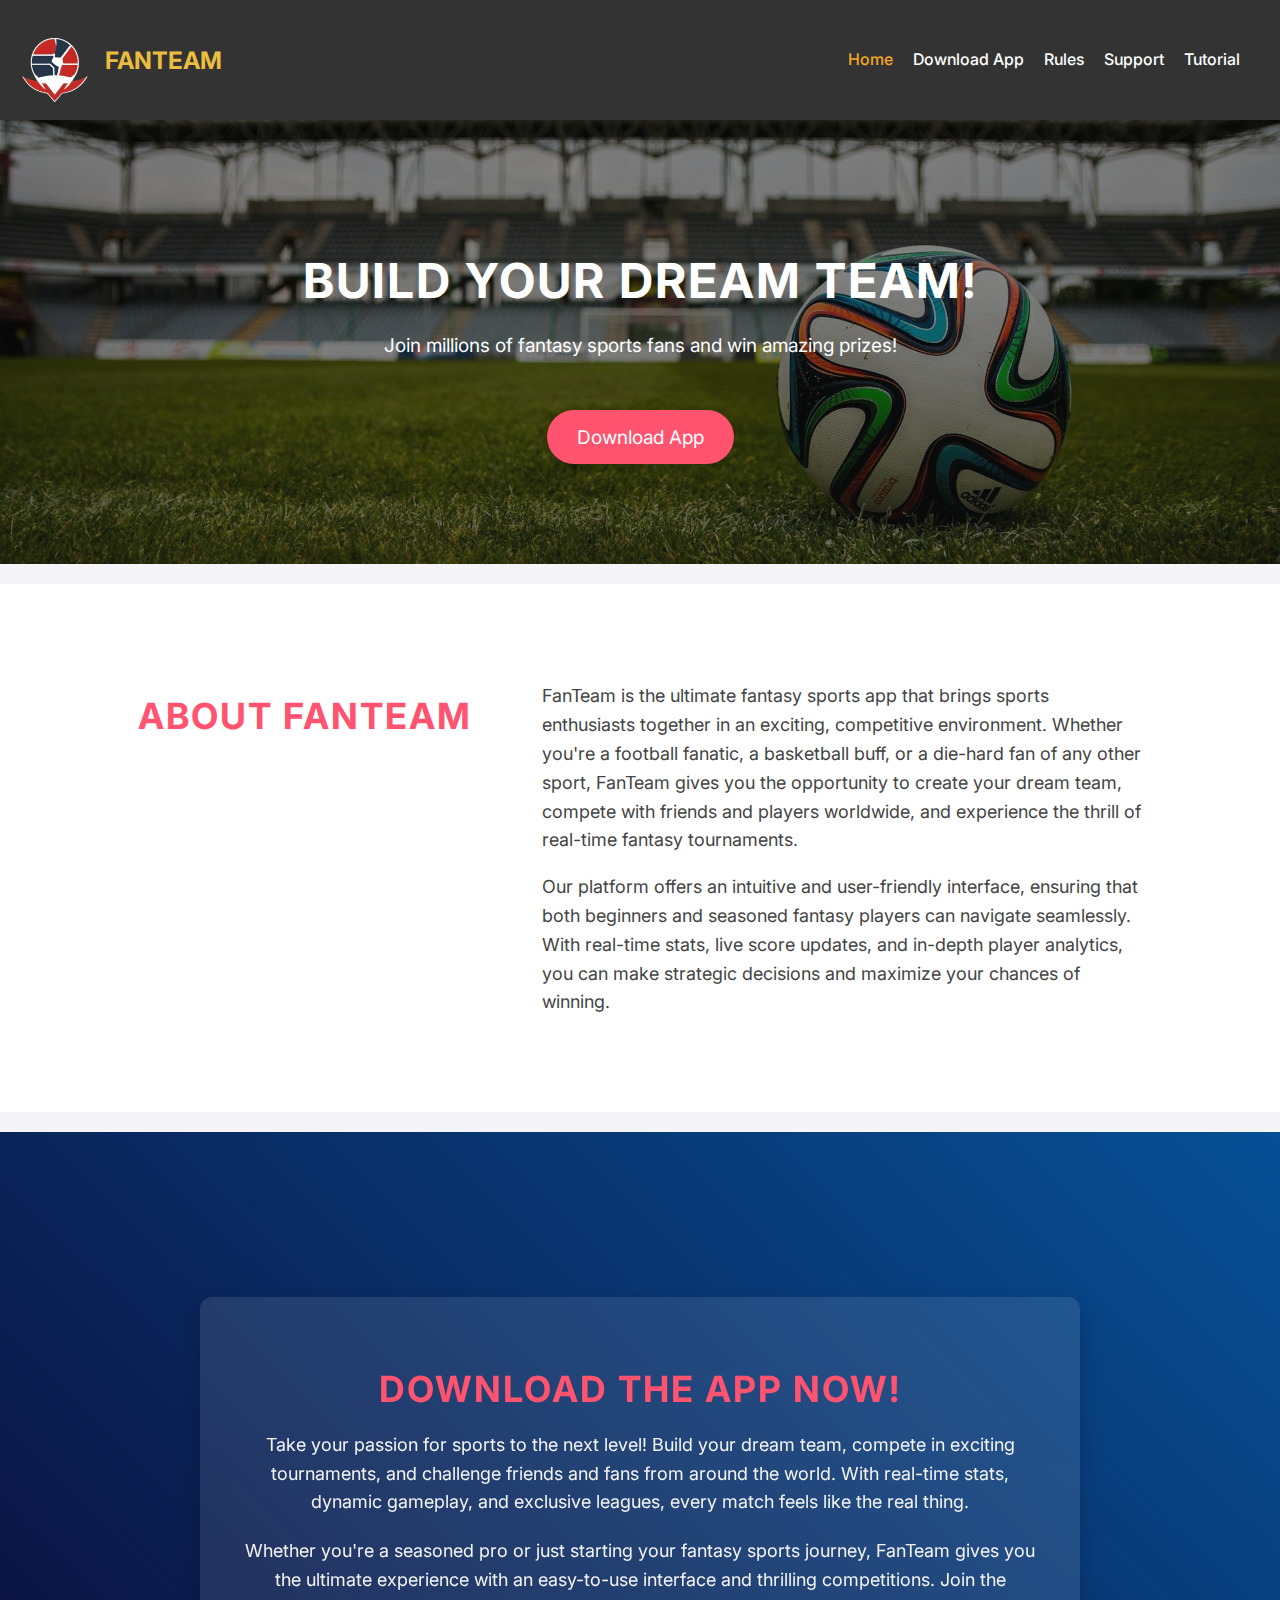
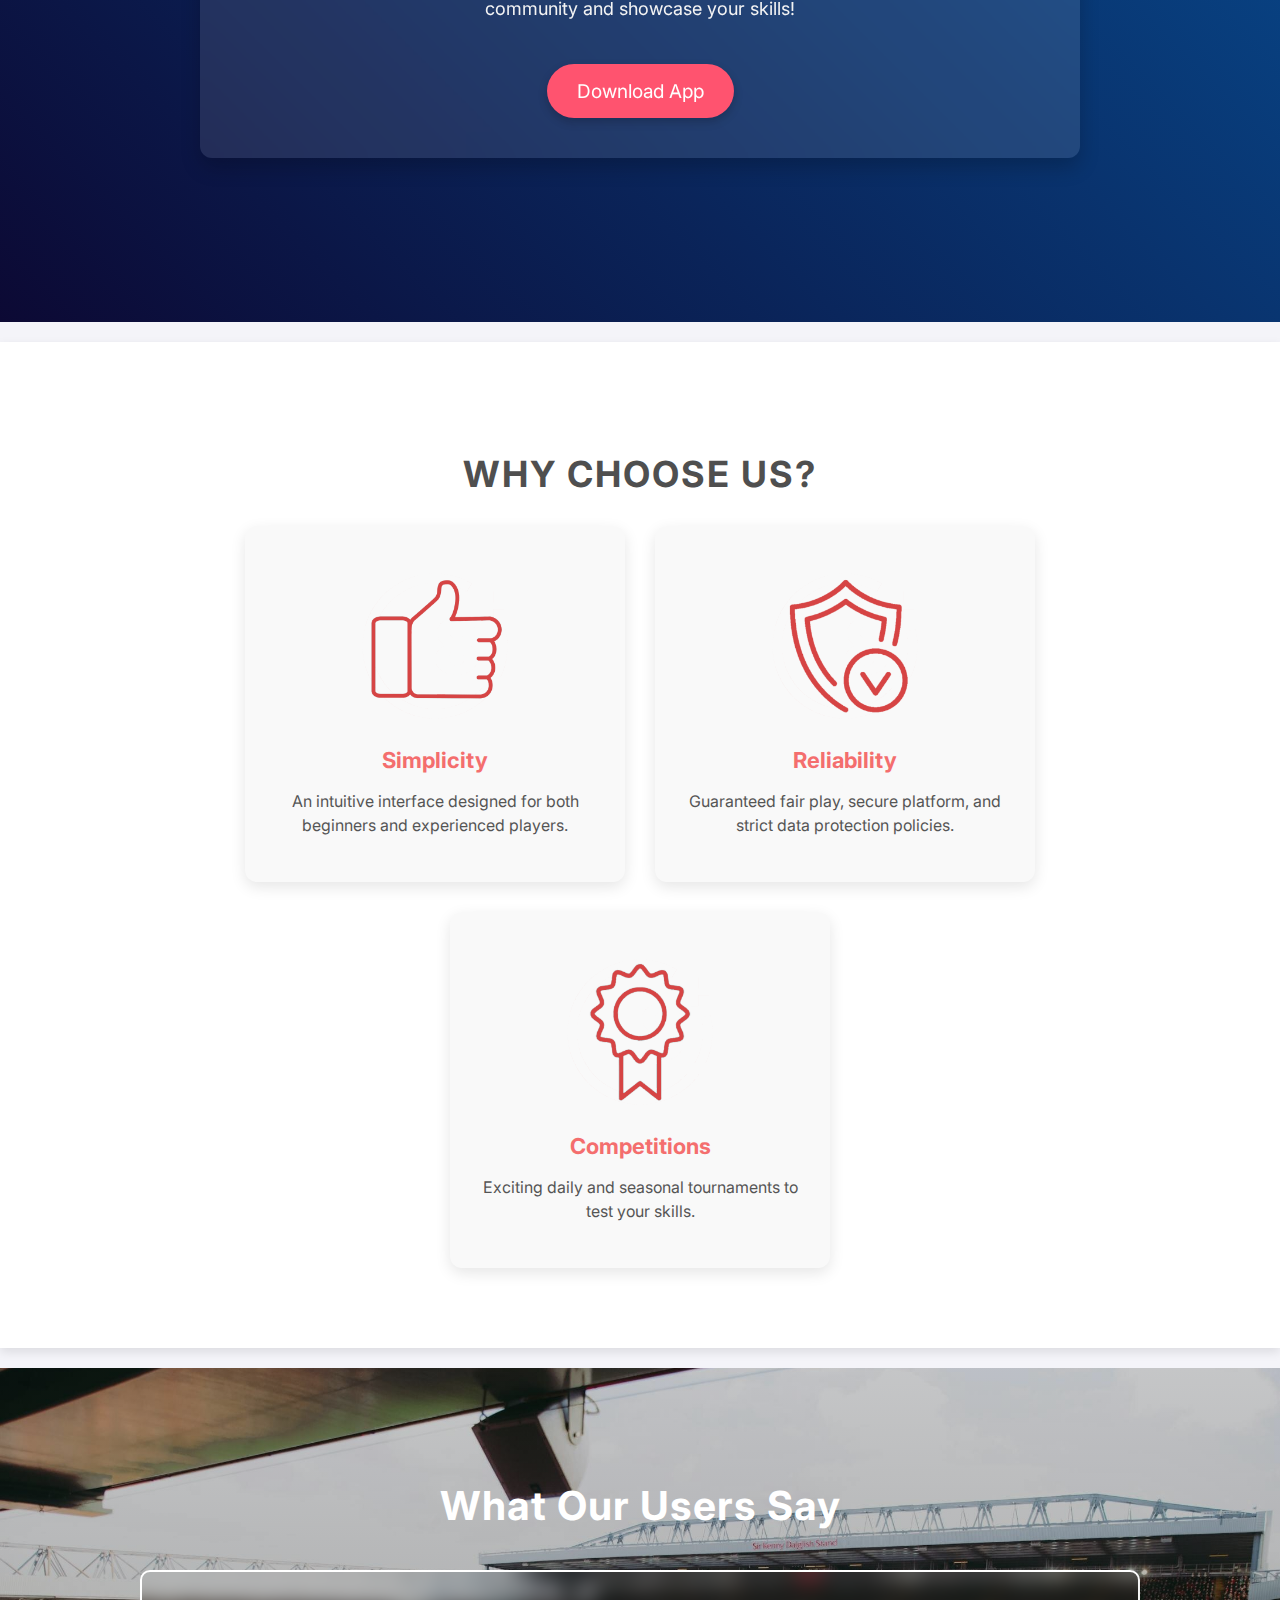
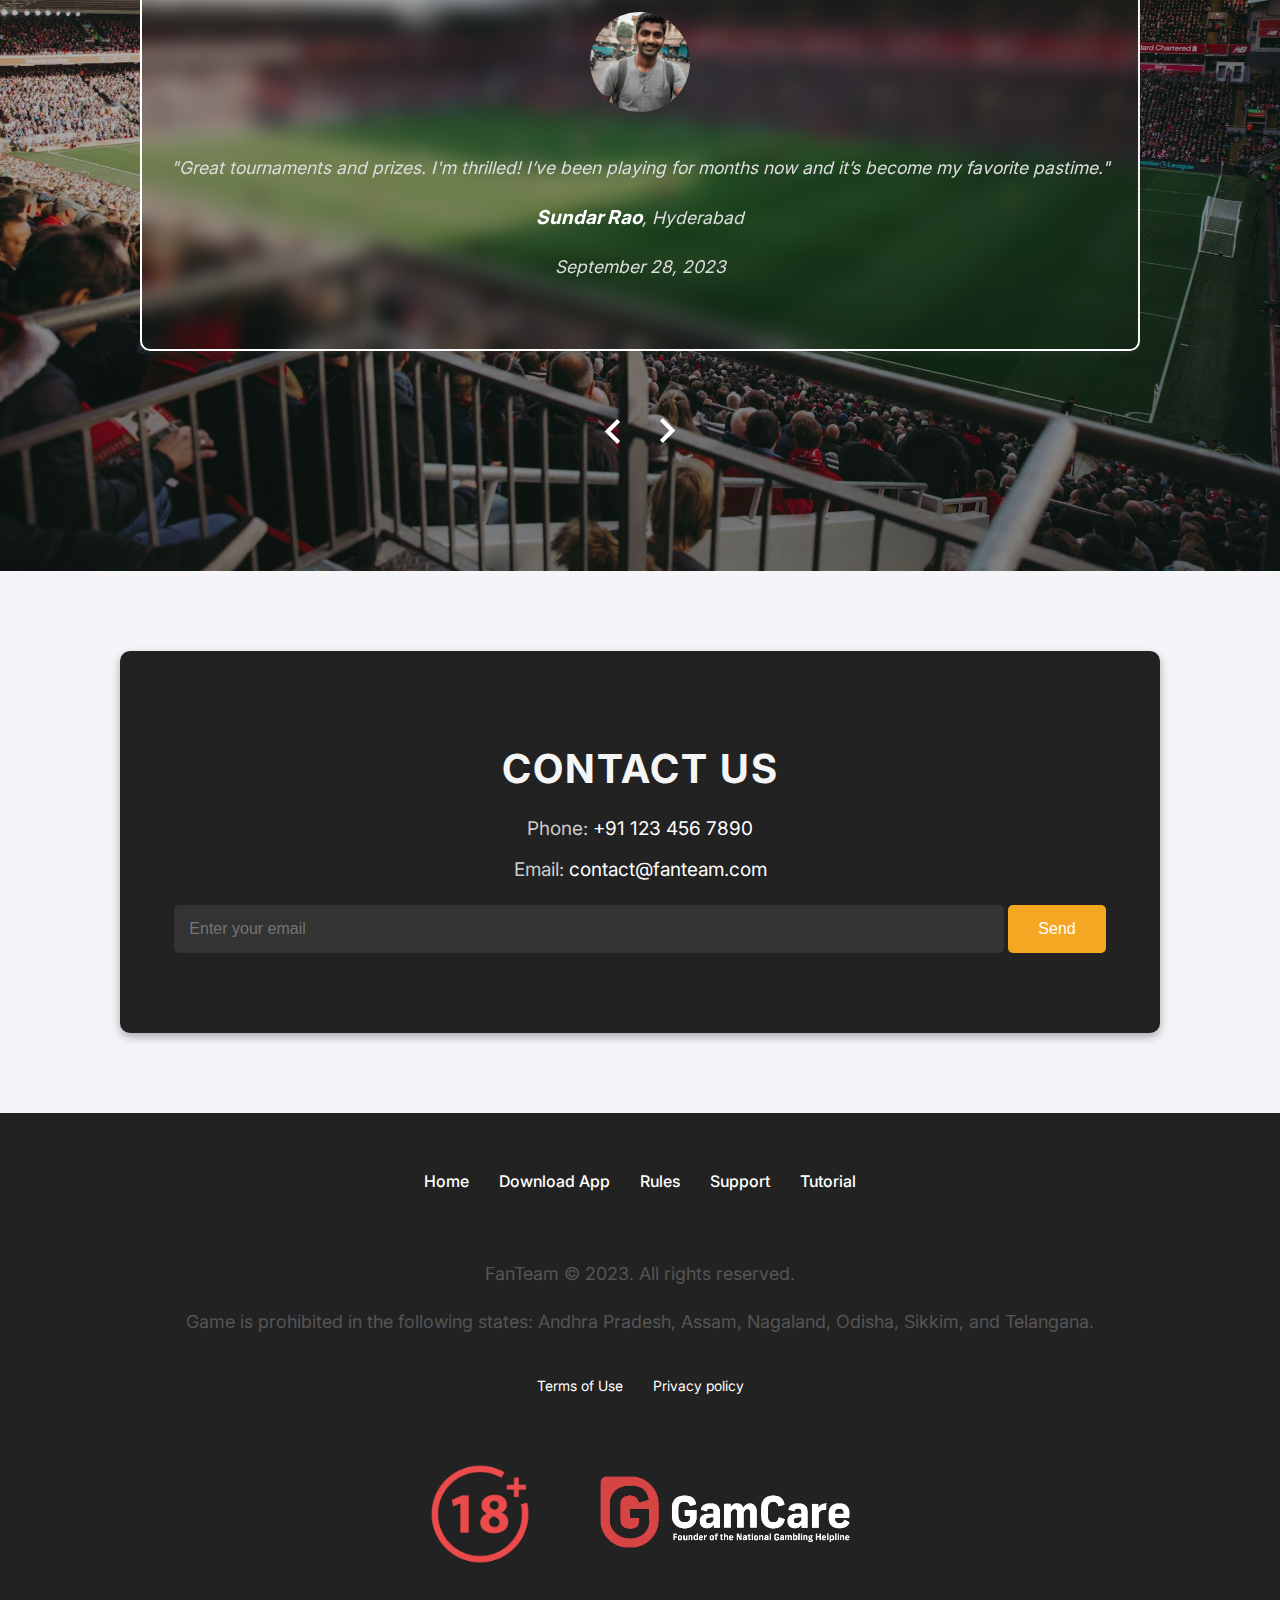
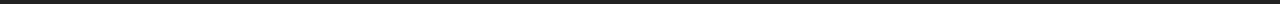
==== commit 0028c871: "добавляет стили" ====
--- a/index.html
+++ b/index.html
@@ -33,7 +33,12 @@
     <!-- Header -->
     <header>
       <nav>
-        <div class="logo">FanTeam</div>
+        <div class="logo">
+          <a href="/" class="logo-img">
+            <img src="images/logo.png" alt="logo" />
+            <span>FanTeam</span>
+          </a>
+        </div>
         <div class="burger-menu" onclick="toggleMenu()">
           <span></span>
           <span></span>
@@ -55,7 +60,7 @@
         <div class="hero-content">
           <h1>Build Your Dream Team!</h1>
           <p>Join millions of fantasy sports fans and win amazing prizes!</p>
-          <a href="#download" class="download-btn">Download App</a>
+          <a href="download/" class="download-btn">Download App</a>
         </div>
       </section>
 
@@ -97,7 +102,7 @@
             easy-to-use interface and thrilling competitions. Join the community
             and showcase your skills!
           </p>
-          <button class="download-btn">Download App</button>
+          <a href="download/" class="download-btn">Download App</a>
         </div>
       </section>
 
@@ -106,6 +111,7 @@
         <h2>Why Choose Us?</h2>
         <div class="advantages-list">
           <div class="advantage">
+            <img class="advantage-img" src="images/icon-1.png" alt="icon" />
             <h3>Simplicity</h3>
             <p>
               An intuitive interface designed for both beginners and experienced
@@ -113,6 +119,7 @@
             </p>
           </div>
           <div class="advantage">
+            <img class="advantage-img" src="images/icon-2.png" alt="icon" />
             <h3>Reliability</h3>
             <p>
               Guaranteed fair play, secure platform, and strict data protection
@@ -120,6 +127,7 @@
             </p>
           </div>
           <div class="advantage">
+            <img class="advantage-img" src="images/icon-3.png" alt="icon" />
             <h3>Competitions</h3>
             <p>Exciting daily and seasonal tournaments to test your skills.</p>
           </div>
@@ -132,7 +140,7 @@
         <div class="slider">
           <div class="slides">
             <div class="slide">
-              <img src="user4.jpg" alt="User Photo" />
+              <img src="images/user-1.png" alt="User Photo" />
               <p>
                 "Great tournaments and prizes. I'm thrilled! I’ve been playing
                 for months now and it’s become my favorite pastime."
@@ -141,7 +149,7 @@
               <p>September 28, 2023</p>
             </div>
             <div class="slide">
-              <img src="user5.jpg" alt="User Photo" />
+              <img src="images/user-2.png" alt="User Photo" />
               <p>
                 "Such a cool app. It's now my favorite hobby! The interface is
                 sleek, and I love how easily I can manage my team."
@@ -150,7 +158,7 @@
               <p>September 25, 2023</p>
             </div>
             <div class="slide">
-              <img src="user6.jpg" alt="User Photo" />
+              <img src="images/user-3.png" alt="User Photo" />
               <p>
                 "FanTeam has completely changed the way I play fantasy sports.
                 It’s addictive! The variety of sports keeps things fresh."
@@ -159,7 +167,7 @@
               <p>September 20, 2023</p>
             </div>
             <div class="slide">
-              <img src="user7.jpg" alt="User Photo" />
+              <img src="images/user-4.png" alt="User Photo" />
               <p>
                 "I love the variety of sports offered. It’s perfect for fans of
                 all kinds of games! The fantasy football leagues are especially
@@ -169,33 +177,13 @@
               <p>September 18, 2023</p>
             </div>
             <div class="slide">
-              <img src="user8.jpg" alt="User Photo" />
+              <img src="images/user-5.png" alt="User Photo" />
               <p>
                 "The app is easy to use and the community is amazing. Highly
                 recommend it! I’ve made lots of new friends through the app."
               </p>
               <p><strong>Leena Mehta</strong>, Ahmedabad</p>
               <p>September 10, 2023</p>
-            </div>
-            <div class="slide">
-              <img src="user9.jpg" alt="User Photo" />
-              <p>
-                "FanTeam has so many features that make it stand out from the
-                rest. I’m hooked! I love being able to track my progress in
-                real-time."
-              </p>
-              <p><strong>Karan Bhatia</strong>, Surat</p>
-              <p>September 8, 2023</p>
-            </div>
-            <div class="slide">
-              <img src="user10.jpg" alt="User Photo" />
-              <p>
-                "The fantasy leagues are really competitive, and I love the
-                weekly challenges! It feels like a real sports league
-                experience."
-              </p>
-              <p><strong>Asha Mehra</strong>, Jaipur</p>
-              <p>September 4, 2023</p>
             </div>
           </div>
           <div class="controls">
@@ -208,9 +196,18 @@
       <!-- Contacts Section -->
       <section id="contacts" class="contacts">
         <h2>Contact Us</h2>
-        <p>Phone: +91 123 456 7890</p>
-        <p>Email: support@fanteam.com</p>
-        <form>
+
+        <p>
+          Phone:
+          <a class="link pale" href="tel:++911234567890">+91 123 456 7890</a>
+        </p>
+        <p>
+          Email:
+          <a class="link pale" href="mailto:contact@fanteam.com"
+            >contact@fanteam.com</a
+          >
+        </p>
+        <form action="thanks_form.php" method="post">
           <input type="email" placeholder="Enter your email" required />
           <button type="submit">Send</button>
         </form>
@@ -228,13 +225,25 @@
           <li><a href="tutorial/">Tutorial</a></li>
         </ul>
       </div>
+
       <div class="footer-info">
         <p>FanTeam © 2023. All rights reserved.</p>
         <p>
           Game is prohibited in the following states: Andhra Pradesh, Assam,
           Nagaland, Odisha, Sikkim, and Telangana.
         </p>
-        <img src="18.png" alt="18+" />
+        <div class="footer-links">
+          <a class="link" href="terms-conditions.html">Terms of Use</a>
+          <div>
+            <a class="link" href="privacy-policy.html">Privacy policy</a>
+          </div>
+        </div>
+        <div class="footer-icon">
+          <img src="images/18+.png" alt="18+" />
+          <a href=" https://www.gamcare.org.uk/" class="game-link"
+            ><img src="images/gamecare.png" alt="Logotype" class="game-image"
+          /></a>
+        </div>
       </div>
     </footer>
 
--- a/styles/styles.css
+++ b/styles/styles.css
@@ -57,11 +57,24 @@
     align-items: center;
 }
 
-.logo {
+.logo-img {
     font-size: 24px;
     font-weight: bold;
     color: #eabd3f;
     text-transform: uppercase;
+    display: flex;
+    align-items: center;
+    column-gap: 15px;
+
+    &:hover {
+        text-decoration: none;
+    }
+
+    img {
+        max-width: 70px;
+    }
+
+
 }
 
 .nav-links {
@@ -158,17 +171,12 @@
 
 /* Общие стили для блока hero */
 .hero {
+    background-image: linear-gradient(#08090871, #1112118e), url("../images/hero-bg.jpg");
+    background-size: cover;
+    background-repeat: no-repeat;
+
+    background-position: 0 0, 80% 60%;
     position: relative;
-
-    /* Занимает всю высоту экрана */
-    background-image: url('your-image-url.jpg');
-    /* Замените на URL вашего фонового изображения */
-    background-size: cover;
-    /* Покрывает весь блок изображением */
-    background-position: center;
-    /* Центрирует изображение */
-    background-attachment: fixed;
-    /* Фиксирует изображение при прокрутке */
     display: flex;
     justify-content: center;
     align-items: center;
@@ -179,18 +187,6 @@
     /* Отступы по бокам */
 }
 
-/* Тень и плавное затемнение для улучшения видимости текста */
-.hero::before {
-    content: '';
-    position: absolute;
-    top: 0;
-    left: 0;
-    right: 0;
-    bottom: 0;
-    background: rgba(0, 0, 0, 0.4);
-    /* Затемнение на фоне */
-    z-index: -1;
-}
 
 /* Стили для контента внутри hero */
 .hero-content {
@@ -218,6 +214,7 @@
     margin-bottom: 30px;
     /* Отступ снизу */
     line-height: 1.6;
+    color: #fff;
 }
 
 
@@ -246,7 +243,7 @@
 .about h2 {
     font-size: 36px;
     margin-bottom: 20px;
-    color: #e94560;
+    color: #ff536f;
     text-transform: uppercase;
     letter-spacing: 2px;
 }
@@ -295,7 +292,7 @@
 }
 
 .download {
-    background: linear-gradient(135deg, #16213e, #0f3460), url('background-image.jpg') no-repeat center center/cover;
+    background: linear-gradient(45deg, rgb(12, 9, 52), rgb(7, 80, 150));
     color: #fff;
     text-align: center;
     padding: 80px 20px;
@@ -320,7 +317,7 @@
     margin-bottom: 20px;
     text-transform: uppercase;
     letter-spacing: 2px;
-    color: #e94560;
+    color: #ff536f;
 }
 
 .download p {
@@ -331,7 +328,7 @@
 }
 
 .download-btn {
-    background-color: #e94560;
+    background-color: #ff536f;
     color: #fff;
     border: none;
     padding: 15px 30px;
@@ -395,6 +392,10 @@
     padding: 80px 20px;
     box-shadow: 0 4px 10px rgba(0, 0, 0, 0.1);
     /* Легкая тень для контраста */
+}
+
+.advantage-img {
+    max-width: 150px;
 }
 
 .advantages h2 {
@@ -439,7 +440,7 @@
 .advantage h3 {
     font-size: 22px;
     margin-bottom: 10px;
-    color: #007bff;
+    color: #f46e6e;
     /* Синий цвет для заголовков в карточках */
 }
 
@@ -485,10 +486,11 @@
 
 /* Темные стили для блока отзывов */
 .reviews {
-    background-image: url('path-to-your-background-image.jpg');
+    background-image: linear-gradient(#08090837, #1112117d), url("../images/reviews-bg.jpg");
     background-size: cover;
-    background-position: center;
+    background-position: bottom;
     padding: 60px 20px;
+    padding-top: 80px;
     color: #f5f5f5;
     text-align: center;
     position: relative;
@@ -533,7 +535,7 @@
     padding: 20px;
     border: 2px solid #fff;
     border-radius: 10px;
-    backdrop-filter: blur(5px);
+    backdrop-filter: blur(10px);
 }
 
 .slide img {
@@ -628,7 +630,7 @@
     text-align: center;
     border-radius: 10px;
     box-shadow: 0 4px 10px rgba(0, 0, 0, 0.3);
-    max-width: 800px;
+    max-width: 1000px;
     margin: 0 auto;
     margin-top: 80px;
     margin-bottom: 80px;
@@ -768,6 +770,9 @@
     margin-top: 20px;
     font-size: 0.9rem;
     color: #bbb;
+    display: flex;
+    flex-direction: column;
+    align-items: center;
     /* Более светлый цвет для дополнительного текста */
 }
 
@@ -777,8 +782,35 @@
 
 .footer-info img {
     margin-top: 10px;
-    width: 40px;
+    width: 100px;
     height: auto;
+}
+
+.footer-links {
+    display: flex;
+    column-gap: 30px;
+    max-width: fit-content;
+    margin-bottom: 60px;
+    margin-top: 30px;
+}
+
+.link {
+    color: #fff;
+}
+
+.footer-icon {
+    display: flex;
+    column-gap: 70px;
+    align-items: center;
+}
+
+.game-link {
+    max-width: 250px;
+    display: block;
+
+    img {
+        width: 100%;
+    }
 }
 
 @media (max-width: 768px) {
@@ -799,7 +831,7 @@
 /* Кнопка скачивания */
 /* Основные стили кнопки */
 .download-btn {
-    background-color: #e94560;
+    background-color: #ff536f;
     color: #fff;
     border: none;
     padding: 15px 30px;
@@ -839,6 +871,23 @@
         transform: scale(1);
         box-shadow: 0 4px 10px rgba(0, 0, 0, 0.2);
         /* Возвращение в исходное состояние */
+    }
+}
+
+@keyframes arr {
+    0% {
+        top: -100px;
+        transition: 0.2s;
+    }
+
+    50% {
+        top: -80px;
+        transition: 0.2s;
+    }
+
+    100% {
+        top: -100px;
+        transition: 0.2s;
     }
 }
 
@@ -891,7 +940,7 @@
 }
 
 .close-btn:hover {
-    color: #e94560;
+    color: #ff536f;
 }
 
 /* General Styles */
@@ -927,10 +976,28 @@
     box-shadow: 0 4px 15px rgba(0, 0, 0, 0.1);
 }
 
+.download-app {
+    position: relative;
+
+    &::before {
+        content: "";
+        position: absolute;
+        background-image: url('../images/download-bg.png');
+        background-size: cover;
+
+        background-repeat: no-repeat;
+        width: 50%;
+        height: 100%;
+        top: 0;
+        right: 0;
+    }
+}
+
 .app-info {
     background: rgb(42, 66, 101);
 
 }
+
 
 
 .app-info-content,
@@ -943,7 +1010,7 @@
 .app-info h2,
 .download-app h2,
 .download-app h1 {
-    color: #c55454;
+    color: #f66;
     font-size: 2.2rem;
 }
 
@@ -1010,7 +1077,7 @@
 .download-btn {
     font-size: 1.2rem;
     color: #fff;
-    background-color: #e94560;
+    background-color: #ff536f;
     padding: 15px 30px;
     border-radius: 50px;
     text-decoration: none;
@@ -1036,6 +1103,7 @@
     max-width: 700px;
     margin: 0;
     text-align: left;
+    z-index: 1;
 
     h1 {
         text-transform: uppercase;
@@ -1067,13 +1135,18 @@
 /* Общие стили для страницы */
 .rules-page {
     font-family: Inter, sans-serif;
-    background-color: #f8f9fa;
+    background: linear-gradient(45deg, #f5f7fa, #c3cfe2);
+    background-position: 50% 100%;
     color: #333;
     padding: 20px;
 }
 
 /* Введение */
 .rules-intro {
+    background-image: linear-gradient(#08090871, #1112118e), url("../images/rules-bg.jpg");
+    background-repeat: no-repeat;
+    background-position: 50%;
+    background-size: cover;
     background-color: #ffffff;
     padding: 20px;
 
@@ -1092,6 +1165,13 @@
     font-size: 16px;
     line-height: 1.6;
     color: #555;
+}
+
+.game-list {
+    position: relative;
+
+
+
 }
 
 /* Разделы игры */
@@ -1103,10 +1183,16 @@
 .tips-for-success {
     background-color: #ffffff;
     padding: 20px;
-    margin-bottom: 20px;
+
     border-radius: 8px;
     box-shadow: 0 4px 8px rgba(0, 0, 0, 0.1);
-}
+    max-width: 1000px;
+    margin: 0 auto;
+    z-index: 1;
+    position: relative;
+    margin-bottom: 20px;
+}
+
 
 h3 {
     font-size: 24px;
@@ -1145,7 +1231,7 @@
 
 .scoring-system li::before {
     content: "•";
-    color: #007bff;
+    color: #de2e2e;
     margin-right: 8px;
 }
 
@@ -1156,13 +1242,13 @@
 
 .tips-for-success li {
     font-size: 16px;
-    color: #007bff;
+    color: #de2e2e;
     margin-bottom: 8px;
 }
 
 /* Стили для ссылок */
 a {
-    color: #007bff;
+    color: #de2e2e;
     text-decoration: none;
 }
 
@@ -1184,6 +1270,10 @@
 
 /* Введение */
 .support-intro {
+    background-image: linear-gradient(#08090871, #1112118e), url("../images/support-bg.jpg");
+    background-repeat: no-repeat;
+    background-position: 50%;
+    background-size: cover;
     background-color: #ffffff;
     padding: 20px;
     border-radius: 8px;
@@ -1210,7 +1300,7 @@
     align-items: center;
     column-gap: 15px;
     justify-content: space-between;
-    max-width: 800px;
+    max-width: 1000px;
 
     label {
         min-width: 150px;
@@ -1220,9 +1310,10 @@
 
 .support-form-agreement {
     display: flex;
-    max-width: 800px;
+    max-width: 1000px;
     margin: 0 auto;
-    column-gap: 15px;
+    column-gap: 20px;
+    align-items: center;
 }
 
 /* Раздел FAQ */
@@ -1243,6 +1334,8 @@
 
 .faq-item {
     margin-bottom: 15px;
+    max-width: 1000px;
+    margin: 0 auto;
 
     &.active p {
         display: block;
@@ -1251,7 +1344,7 @@
 
 .faq-item h4 {
     font-size: 18px;
-    color: #007bff;
+    color: #de2e2e;
     margin-bottom: 5px;
 }
 
@@ -1265,13 +1358,17 @@
 .tutorial-page {
     background-color: #f7f7f7;
     font-family: 'Inter', sans-serif;
-    padding: 30px 10%;
+    padding: 30px 40px;
 }
 
 /* Стили для введения */
 .tutorial-intro {
+    background-image: linear-gradient(#08090871, #1112118e), url("../images/tutorial-bg.jpg");
+    background-repeat: no-repeat;
+    background-size: cover;
     text-align: center;
     margin-bottom: 50px;
+    padding: 70px 40px;
 }
 
 .tutorial-intro h2 {
@@ -1282,10 +1379,11 @@
 
 .tutorial-intro p {
     font-size: 18px;
-    color: #555;
+    color: #fff;
     line-height: 1.6;
     max-width: 800px;
     margin: 0 auto;
+    margin-bottom: 40px;
 }
 
 /* Стили для каждого шага */
@@ -1353,6 +1451,10 @@
     margin-bottom: 40px;
 }
 
+.tutorial-step {
+    margin-bottom: 150px;
+}
+
 /* Адаптивность для мобильных устройств */
 @media (max-width: 768px) {
     .tutorial-page {
@@ -1386,8 +1488,16 @@
     justify-content: center;
 }
 
+.fantasy-container {
+    display: flex;
+    width: 100%;
+    max-width: 1000px;
+    justify-content: space-between;
+    column-gap: 40px;
+}
+
 .fantasy-sports-content {
-    max-width: 1200px;
+    max-width: 1100px;
     /* Ограничиваем ширину контента */
     width: 100%;
     display: flex;
@@ -1395,7 +1505,7 @@
     align-items: center;
     justify-content: center;
     text-align: center;
-    padding: 20px;
+    padding: 80px 20px;
     background-color: #ffffff;
     /* Белый фон для контента */
     border-radius: 15px;
@@ -1418,6 +1528,8 @@
     /* Теплый серый цвет для текста */
     line-height: 1.6;
     margin-bottom: 20px;
+    max-width: 600px;
+    text-align: left;
 }
 
 .fantasy-sports-image {
@@ -1426,7 +1538,7 @@
     margin-top: 20px;
     border-radius: 10px;
     box-shadow: 0 4px 10px rgba(0, 0, 0, 0.15);
-    /* Тень для изображения */
+    max-width: 400px;
 }
 
 .fantasy-sports-content:hover {
@@ -1454,8 +1566,8 @@
 .app-description-content,
 .rules-intro,
 .support-intro {
-    max-width: 1200px;
-    width: 100%;
+
+
     padding: 100px;
     background-color: #ffffff;
     /* Белый фон для контента */
@@ -1468,11 +1580,42 @@
     }
 }
 
+.app-description-content {
+    position: relative;
+    overflow: hidden;
+
+    &::before {
+        content: "";
+        position: absolute;
+        width: 94%;
+        height: 90%;
+        border-radius: 10px;
+        border: 2px solid rgb(172, 51, 51);
+        left: 33px;
+        top: 28px;
+    }
+
+    &::after {
+        content: "";
+        position: absolute;
+        width: 50%;
+        height: 100%;
+        background-image: url('../images/logo.png');
+        opacity: 0.1;
+        top: 0;
+        right: -15%;
+        background-repeat: no-repeat;
+        background-size: cover;
+        background-position: 50%;
+    }
+}
+
 .app-description h1,
 .rules-intro h1,
-.support-intro h1 {
+.support-intro h1,
+.tutorial-intro h1 {
     font-size: 36px;
-    color: #2e3b4e;
+    color: #fff;
     /* Темно-синий цвет */
     margin-bottom: 20px;
     font-weight: 700;
@@ -1482,13 +1625,33 @@
     text-align: left;
 }
 
+.tutorial-intro h1 {
+    color: #fff;
+    text-align: center;
+    margin-bottom: 30px;
+}
+
+.support-intro h1 {
+    color: #fff;
+}
+
+
+
 .app-description p,
 .rules-intro p,
 .support-intro p {
     font-size: 18px;
-    color: #555555;
+    color: #fff;
     line-height: 1.6;
     margin-bottom: 20px;
+}
+
+.app-description p {
+    color: #222;
+}
+
+.rules-intro p {
+    color: #fff;
 }
 
 .app-description-image {
@@ -1540,16 +1703,13 @@
     gap: 30px;
 }
 
-.faq {
-    padding: 40px 20px;
-    background-color: #f4f4f4;
-}
 
 .faq h3 {
     font-size: 30px;
-    color: #2e3b4e;
-    margin-bottom: 20px;
+    color: #f75656;
+
     text-align: center;
+    margin-bottom: 50px;
 }
 
 .faq-item {
@@ -1557,8 +1717,9 @@
     background-color: #fff;
     border-radius: 8px;
     box-shadow: 0 2px 10px rgba(0, 0, 0, 0.1);
-    padding: 15px;
+    padding: 15px 30px;
     transition: all 0.3s ease;
+    cursor: pointer;
 }
 
 .faq-item h4 {
@@ -1566,6 +1727,7 @@
     color: #333;
     cursor: pointer;
     margin-bottom: 10px;
+    margin-top: 10px;
 }
 
 .faq-item p {
@@ -1587,7 +1749,7 @@
 input[type="text"],
 textarea {
     width: 100%;
-    max-width: 600px;
+    max-width: 800px;
     padding: 15px;
     font-size: 1rem;
     border: none;
@@ -1597,6 +1759,7 @@
     margin-bottom: 20px;
     transition: background-color 0.3s ease;
 }
+
 
 input[type="email"]:focus,
 input[type="text"]:focus,
@@ -1654,7 +1817,7 @@
 }
 
 textarea {
-    resize: vertical;
+    resize: none;
     padding: 15px;
     background-color: #333;
     color: #fff;
@@ -1664,13 +1827,13 @@
 
 .contact-support {
     padding: 40px 20px;
-    background-color: #f4f4f4;
+    background-color: #222;
     text-align: center;
 }
 
 .contact-support h3 {
     font-size: 24px;
-    color: #333;
+    color: #fff;
 }
 
 .contact-support p {
@@ -1684,4 +1847,156 @@
     max-width: 300px;
     width: 100%;
     margin-top: 50px;
+}
+
+/* Общие стили для секции tutorial */
+.tutorial {
+    padding: 50px 20px;
+    background-color: #f4f4f9;
+    color: #333;
+}
+
+.tutorial-step {
+    background-color: #fff;
+    padding: 30px;
+    margin-bottom: 150px;
+    border-radius: 10px;
+    box-shadow: 0 4px 6px rgba(0, 0, 0, 0.1);
+    transition: transform 0.3s ease, box-shadow 0.3s ease;
+    position: relative;
+
+    &::before {
+        content: "";
+        position: absolute;
+        width: 80px;
+        height: 50px;
+        mask-image: url('../images/arr.svg');
+        mask-repeat: no-repeat;
+        transform: rotate(90deg);
+        mask-position: 50% 50%;
+        mask-size: cover;
+        background: #ff536f;
+        top: -100px;
+        left: 50%;
+        animation-name: arr;
+        animation-duration: 1s;
+        animation-timing-function: ease;
+        animation-iteration-count: infinite;
+    }
+
+    &:first-child::before {
+        display: none;
+    }
+}
+
+.tutorial-step:hover {
+    transform: translateY(-5px);
+    box-shadow: 0 8px 12px rgba(0, 0, 0, 0.15);
+}
+
+.tutorial-step h3 {
+    font-size: 24px;
+    color: #1a1a2e;
+    margin-bottom: 15px;
+    border-bottom: 2px solid #e94560;
+    padding-bottom: 10px;
+}
+
+.tutorial-step p {
+    font-size: 16px;
+    line-height: 1.6;
+    margin-bottom: 15px;
+    color: #555;
+}
+
+.tutorial-step ul {
+    list-style: none;
+    padding: 0;
+    margin: 0;
+}
+
+.tutorial-step ul li {
+    font-size: 16px;
+    line-height: 1.6;
+    margin-bottom: 10px;
+    padding-left: 20px;
+    position: relative;
+    color: #555;
+}
+
+.tutorial-step ul li::before {
+    content: "•";
+    color: #e94560;
+    font-size: 20px;
+    position: absolute;
+    left: 0;
+    top: -2px;
+}
+
+.tutorial-tips {
+    background: linear-gradient(45deg, rgb(12, 9, 52), rgb(7, 80, 150));
+    padding: 30px;
+    border-radius: 10px;
+    box-shadow: 0 4px 6px rgba(0, 0, 0, 0.1);
+    margin-top: 30px;
+}
+
+.tutorial-tips h3 {
+    font-size: 24px;
+    color: #fff;
+    margin-bottom: 20px;
+    border-bottom: 2px solid #e94560;
+    padding-bottom: 10px;
+}
+
+.tutorial-tips ul {
+    list-style: none;
+    padding: 0;
+    margin: 0;
+}
+
+.tutorial-tips ul li {
+    font-size: 16px;
+    line-height: 1.6;
+    margin-bottom: 10px;
+    padding-left: 20px;
+    position: relative;
+    color: #fff;
+}
+
+.tutorial-tips ul li::before {
+    content: "•";
+    color: #e94560;
+    font-size: 20px;
+    position: absolute;
+    left: 0;
+    top: -2px;
+}
+
+/* Адаптив для мобильных устройств */
+@media (max-width: 768px) {
+    .tutorial-step {
+        padding: 20px;
+    }
+
+    .tutorial-step h3 {
+        font-size: 22px;
+    }
+
+    .tutorial-step p,
+    .tutorial-step ul li {
+        font-size: 14px;
+    }
+
+    .tutorial-tips {
+        padding: 20px;
+    }
+
+    .tutorial-tips h3 {
+        font-size: 22px;
+    }
+
+    .tutorial-tips ul li {
+        font-size: 14px;
+    }
 }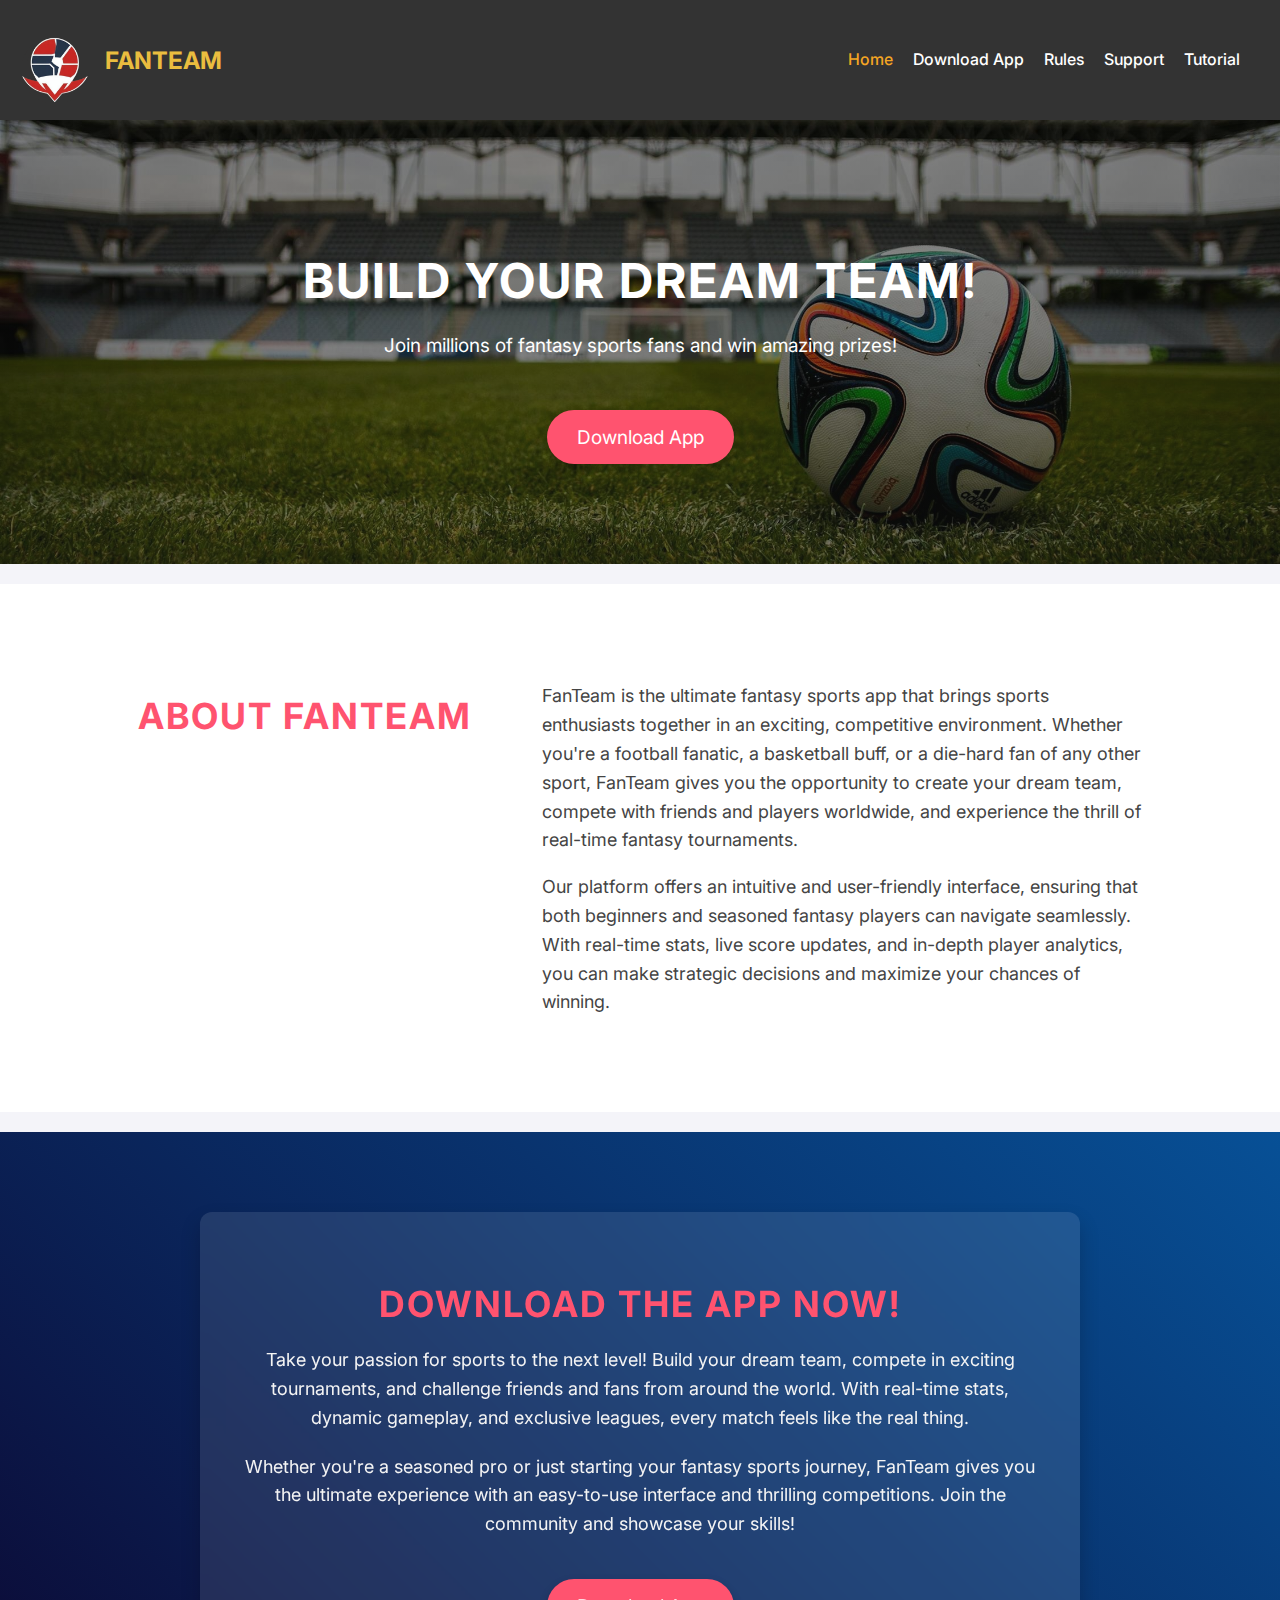
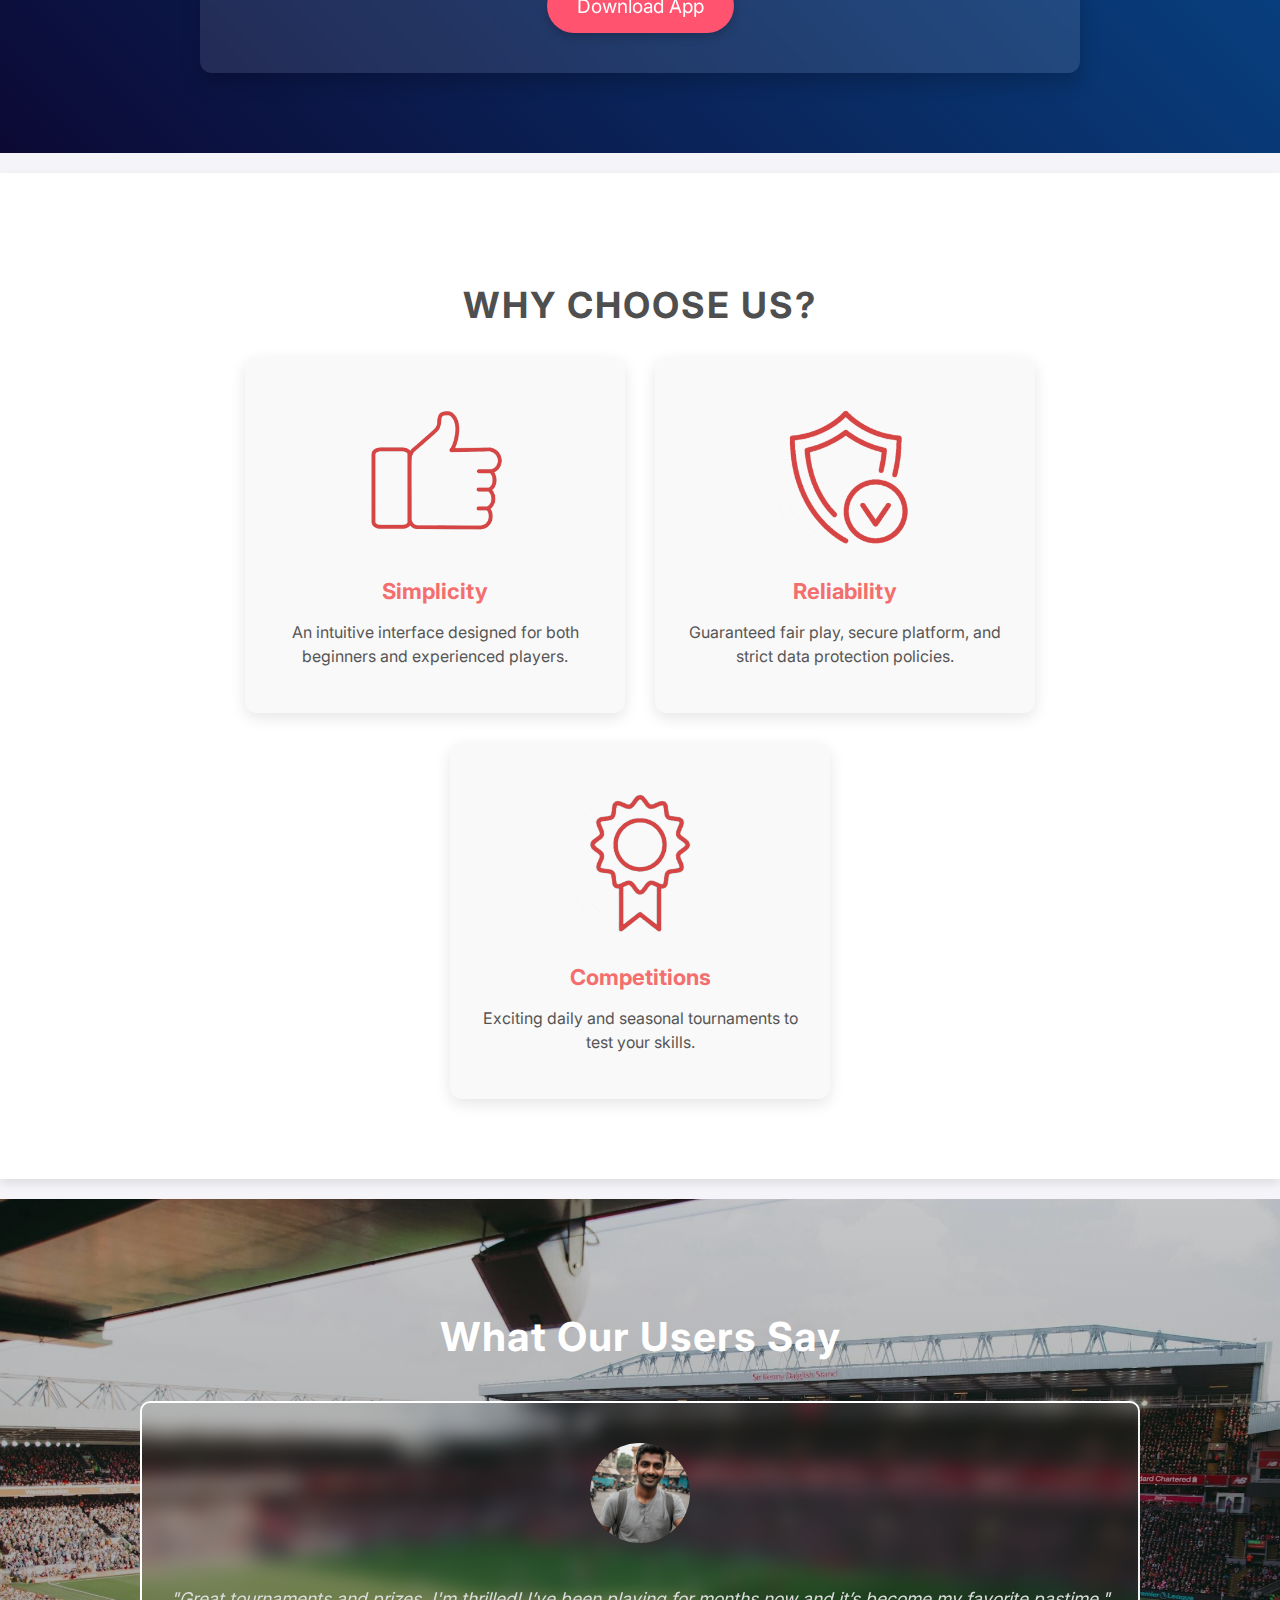
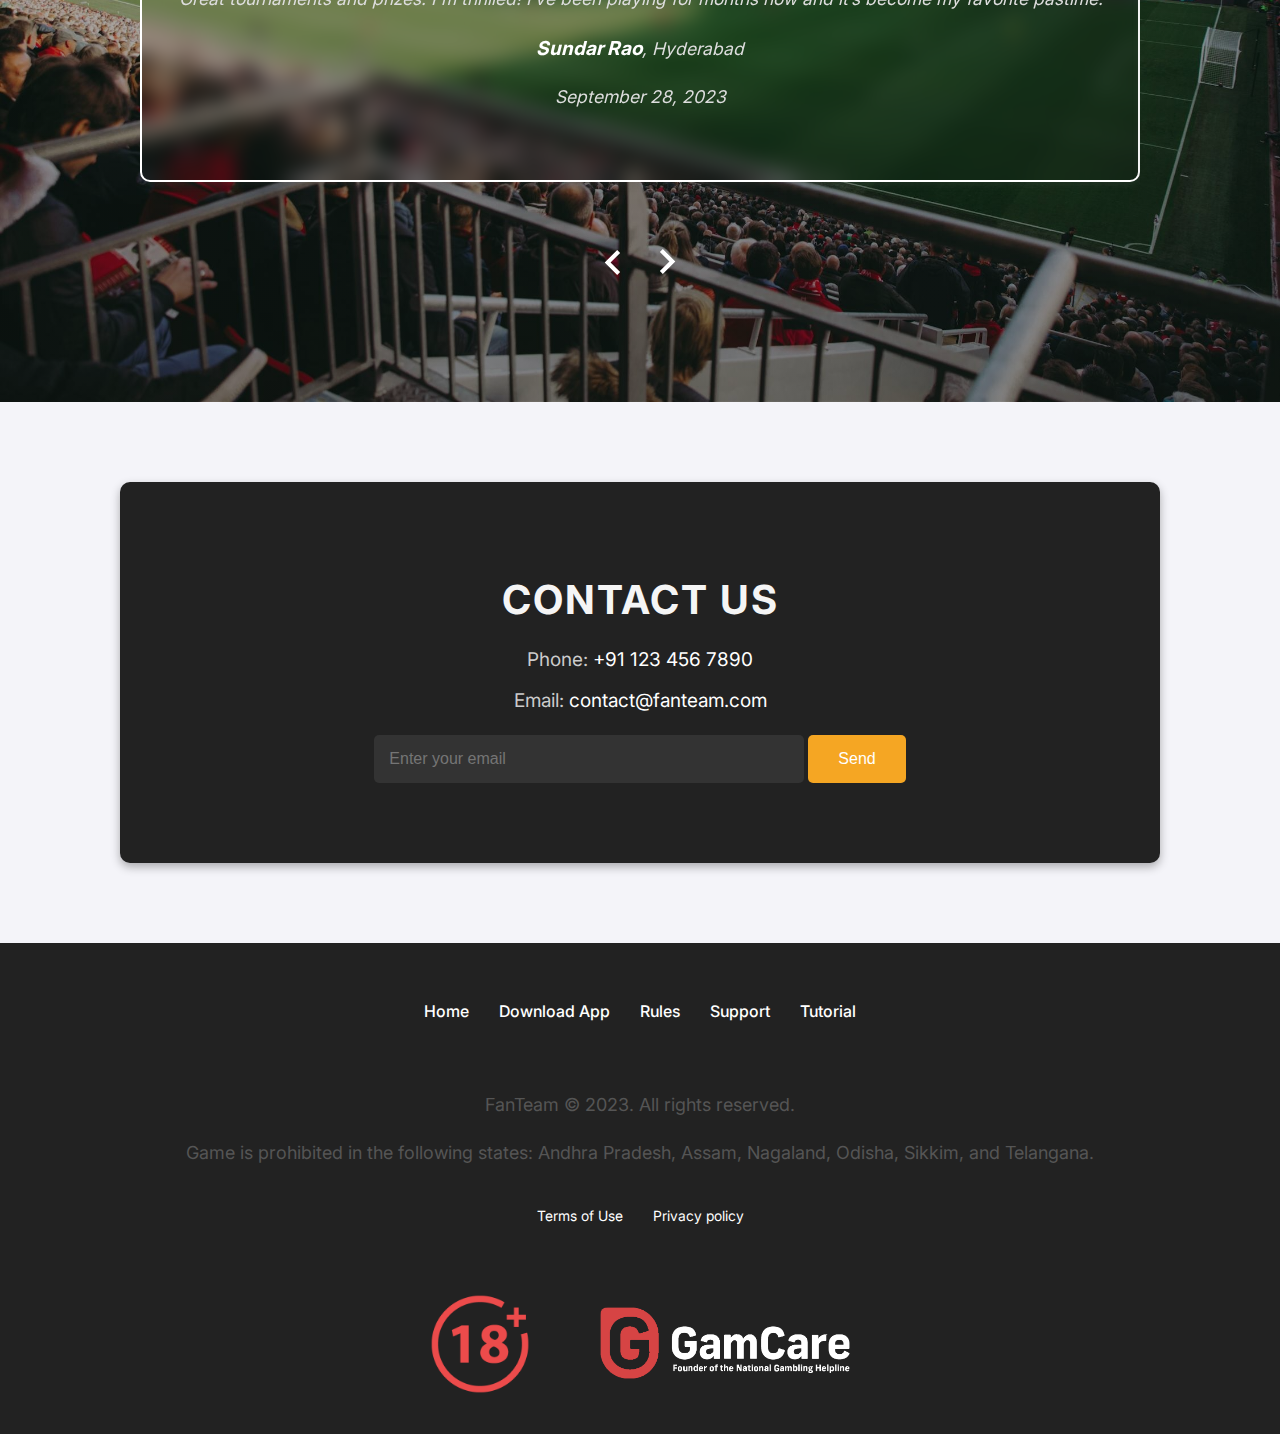
==== commit 1d399a1e: "добавляет адаптив" ====
--- a/index.html
+++ b/index.html
@@ -248,5 +248,6 @@
     </footer>
 
     <script type="module" src="script/main.js"></script>
+    <script src="script/nav.js"></script>
   </body>
 </html>
--- a/styles/styles.css
+++ b/styles/styles.css
@@ -295,11 +295,11 @@
     background: linear-gradient(45deg, rgb(12, 9, 52), rgb(7, 80, 150));
     color: #fff;
     text-align: center;
-    padding: 80px 20px;
+    padding: 80px 30px;
     display: flex;
     justify-content: center;
     align-items: center;
-    min-height: 70vh;
+
 }
 
 .download-container {
@@ -824,8 +824,18 @@
     }
 
     .footer-info img {
-        width: 30px;
-    }
+        width: 70px;
+    }
+
+    .game-link {
+        width: 130px;
+
+        img {
+            width: 100%;
+        }
+    }
+
+
 }
 
 /* Кнопка скачивания */
@@ -1749,7 +1759,6 @@
 input[type="text"],
 textarea {
     width: 100%;
-    max-width: 800px;
     padding: 15px;
     font-size: 1rem;
     border: none;
@@ -1999,4 +2008,389 @@
     .tutorial-tips ul li {
         font-size: 14px;
     }
+}
+
+/* Адаптив для всех блоков */
+@media (max-width: 991px) {
+
+    /* Hero */
+    .hero {
+        padding: 80px 20px;
+    }
+
+    .hero h1 {
+        font-size: 2.5rem;
+    }
+
+    .hero p {
+        font-size: 1.1rem;
+    }
+
+    /* About */
+    .about {
+        flex-direction: column;
+        align-items: center;
+        padding: 60px 20px;
+    }
+
+    .about-container {
+        padding: 30px;
+    }
+
+    .about h2 {
+        font-size: 28px;
+    }
+
+    .about p {
+        font-size: 16px;
+    }
+
+    /* Advantages */
+    .advantages {
+        padding: 60px 20px;
+    }
+
+    .advantages h2 {
+        font-size: 28px;
+    }
+
+
+    /* Reviews */
+    .reviews {
+        padding: 50px 20px;
+    }
+
+    .reviews h2 {
+        font-size: 2rem;
+    }
+
+    .slide p {
+        font-size: 1rem;
+    }
+
+    /* Contacts */
+    .contacts {
+        padding: 50px 20px;
+    }
+
+    .contacts h2 {
+        font-size: 2rem;
+    }
+
+    .contacts p {
+        font-size: 1rem;
+    }
+
+    /* Footer */
+    .footer-nav ul {
+        gap: 20px;
+    }
+
+    .footer-info p {
+        font-size: 0.9rem;
+    }
+
+    /* Fantasy Sports */
+    .fantasy-sports {
+        padding: 40px 20px;
+    }
+
+    .fantasy-sports h2 {
+        font-size: 28px;
+    }
+
+    .fantasy-sports p {
+        font-size: 16px;
+    }
+
+    /* Tutorial Step */
+    .tutorial-step {
+        padding: 25px;
+    }
+
+    .tutorial-step h3 {
+        font-size: 22px;
+    }
+
+    .tutorial-step p {
+        font-size: 16px;
+    }
+}
+
+@media (max-width: 768px) {
+
+    /* Hero */
+    .hero {
+        padding: 60px 15px;
+    }
+
+    .hero h1 {
+        font-size: 2rem;
+    }
+
+    .hero p {
+        font-size: 1rem;
+    }
+
+    /* About */
+    .about {
+        padding: 50px 15px;
+    }
+
+    .about h2 {
+        font-size: 24px;
+    }
+
+    .about p {
+        font-size: 14px;
+    }
+
+    .app-description {
+        padding: 50px 20px;
+    }
+
+    .app-description-content {
+        padding: 50px 20px;
+
+        &::before {
+            display: none;
+        }
+
+        &::after {
+            content: "";
+            position: absolute;
+            width: 195%;
+            height: 40%;
+            background-image: url('../images/logo.png');
+            opacity: 0.1;
+            top: 56%;
+            right: -100%;
+            background-repeat: no-repeat;
+            background-size: cover;
+
+        }
+
+    }
+
+    .app-description h1,
+    .rules-intro h1,
+    .support-intro h1,
+    .tutorial-intro h1 {
+        font-size: 25px;
+    }
+
+    .app-description-content,
+    .rules-intro,
+    .support-intro {
+        padding: 50px 20px;
+    }
+
+    .support-form-container {
+
+        label {
+            display: none;
+        }
+    }
+
+    input[type="email"],
+    input[type="text"],
+    textarea {
+        max-width: 90%;
+    }
+
+    .fantasy-container {
+        flex-direction: column;
+        align-items: center;
+    }
+
+    .app-info {
+        padding: 50px 20px;
+    }
+
+    .app-info-blocks {
+        grid-template-columns: 1fr;
+    }
+
+    .advantage-img {
+        width: 100px;
+    }
+
+    /* Advantages */
+    .advantages {
+        padding: 50px 15px;
+    }
+
+    .advantages h2 {
+        font-size: 24px;
+    }
+
+    /* Reviews */
+    .reviews {
+        padding: 40px 15px;
+    }
+
+    .reviews h2 {
+        font-size: 1.8rem;
+    }
+
+    .slide p {
+        font-size: 0.9rem;
+    }
+
+    /* Contacts */
+    .contacts {
+        padding: 40px 15px;
+    }
+
+    .contacts h2 {
+        font-size: 1.8rem;
+    }
+
+    .contacts p {
+        font-size: 0.9rem;
+    }
+
+    input[type="email"] {
+        width: 80%;
+    }
+
+    /* Footer */
+    .footer-nav ul {
+        flex-direction: column;
+        gap: 15px;
+    }
+
+    .footer-info p {
+        font-size: 0.85rem;
+    }
+
+    /* Fantasy Sports */
+    .fantasy-sports {
+        padding: 30px 15px;
+    }
+
+    .fantasy-sports h2 {
+        font-size: 24px;
+    }
+
+    .fantasy-sports p {
+        font-size: 14px;
+    }
+
+    /* Tutorial Step */
+    .tutorial-step {
+        padding: 20px;
+    }
+
+    .tutorial-step h3 {
+        font-size: 20px;
+    }
+
+    .tutorial-step p {
+        font-size: 14px;
+    }
+
+    .download-app {
+        padding: 50px 20px;
+    }
+}
+
+@media (max-width: 320px) {
+
+    /* Hero */
+    .hero {
+        padding: 40px 10px;
+    }
+
+    .hero h1 {
+        font-size: 1.8rem;
+    }
+
+    .hero p {
+        font-size: 0.9rem;
+    }
+
+    /* About */
+    .about {
+        padding: 40px 10px;
+    }
+
+    .about h2 {
+        font-size: 22px;
+    }
+
+    .about p {
+        font-size: 13px;
+    }
+
+    /* Advantages */
+    .advantages {
+        padding: 40px 10px;
+    }
+
+    .advantages h2 {
+        font-size: 22px;
+    }
+
+
+    /* Reviews */
+    .reviews {
+        padding: 30px 10px;
+    }
+
+    .reviews h2 {
+        font-size: 1.6rem;
+    }
+
+    .slide p {
+        font-size: 0.8rem;
+    }
+
+    /* Contacts */
+    .contacts {
+        padding: 30px 10px;
+    }
+
+    .contacts h2 {
+        font-size: 1.6rem;
+    }
+
+    .contacts p {
+        font-size: 0.8rem;
+    }
+
+    /* Footer */
+    .footer-nav ul {
+        gap: 10px;
+    }
+
+    .footer-info p {
+        font-size: 0.8rem;
+    }
+
+    /* Fantasy Sports */
+    .fantasy-sports {
+        padding: 20px 10px;
+    }
+
+    .fantasy-sports h2 {
+        font-size: 22px;
+    }
+
+    .fantasy-sports p {
+        font-size: 13px;
+    }
+
+    /* Tutorial Step */
+    .tutorial-step {
+        padding: 15px;
+    }
+
+    .tutorial-step h3 {
+        font-size: 18px;
+    }
+
+    .tutorial-step p {
+        font-size: 13px;
+    }
 }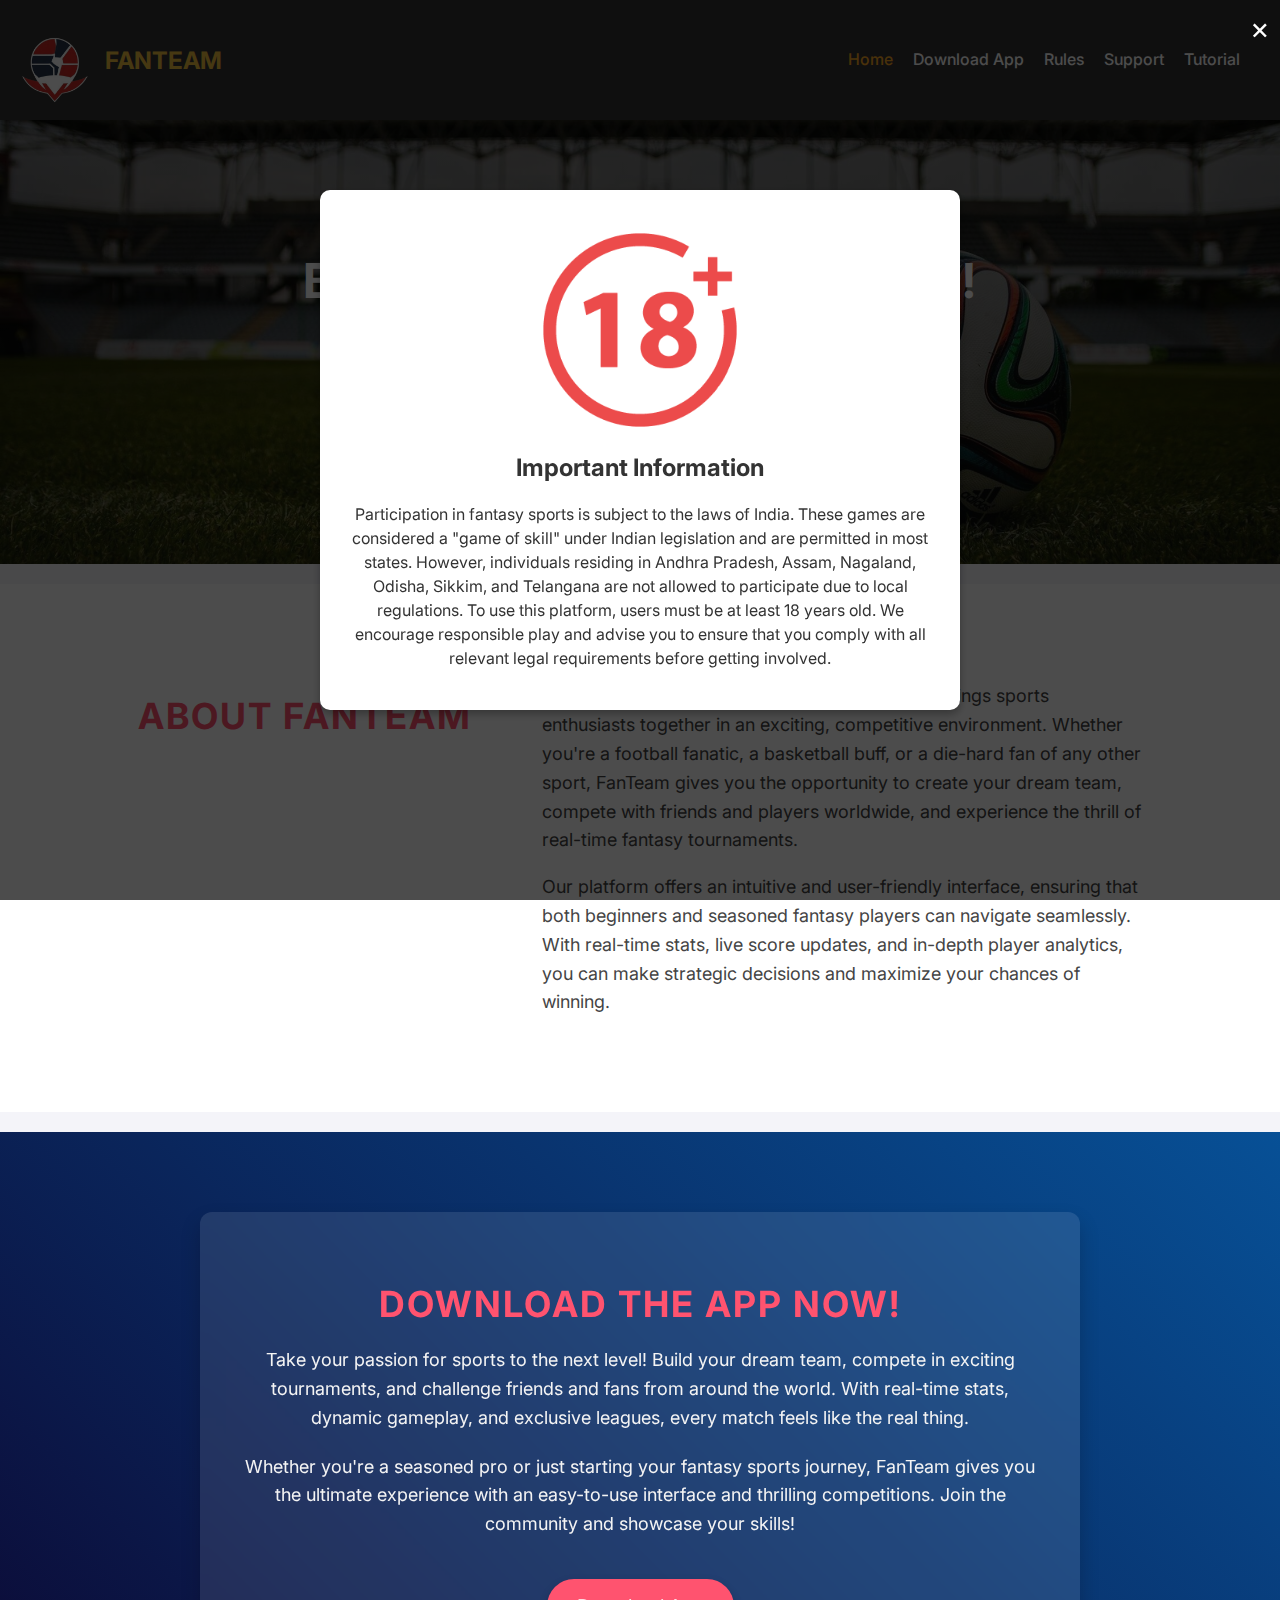
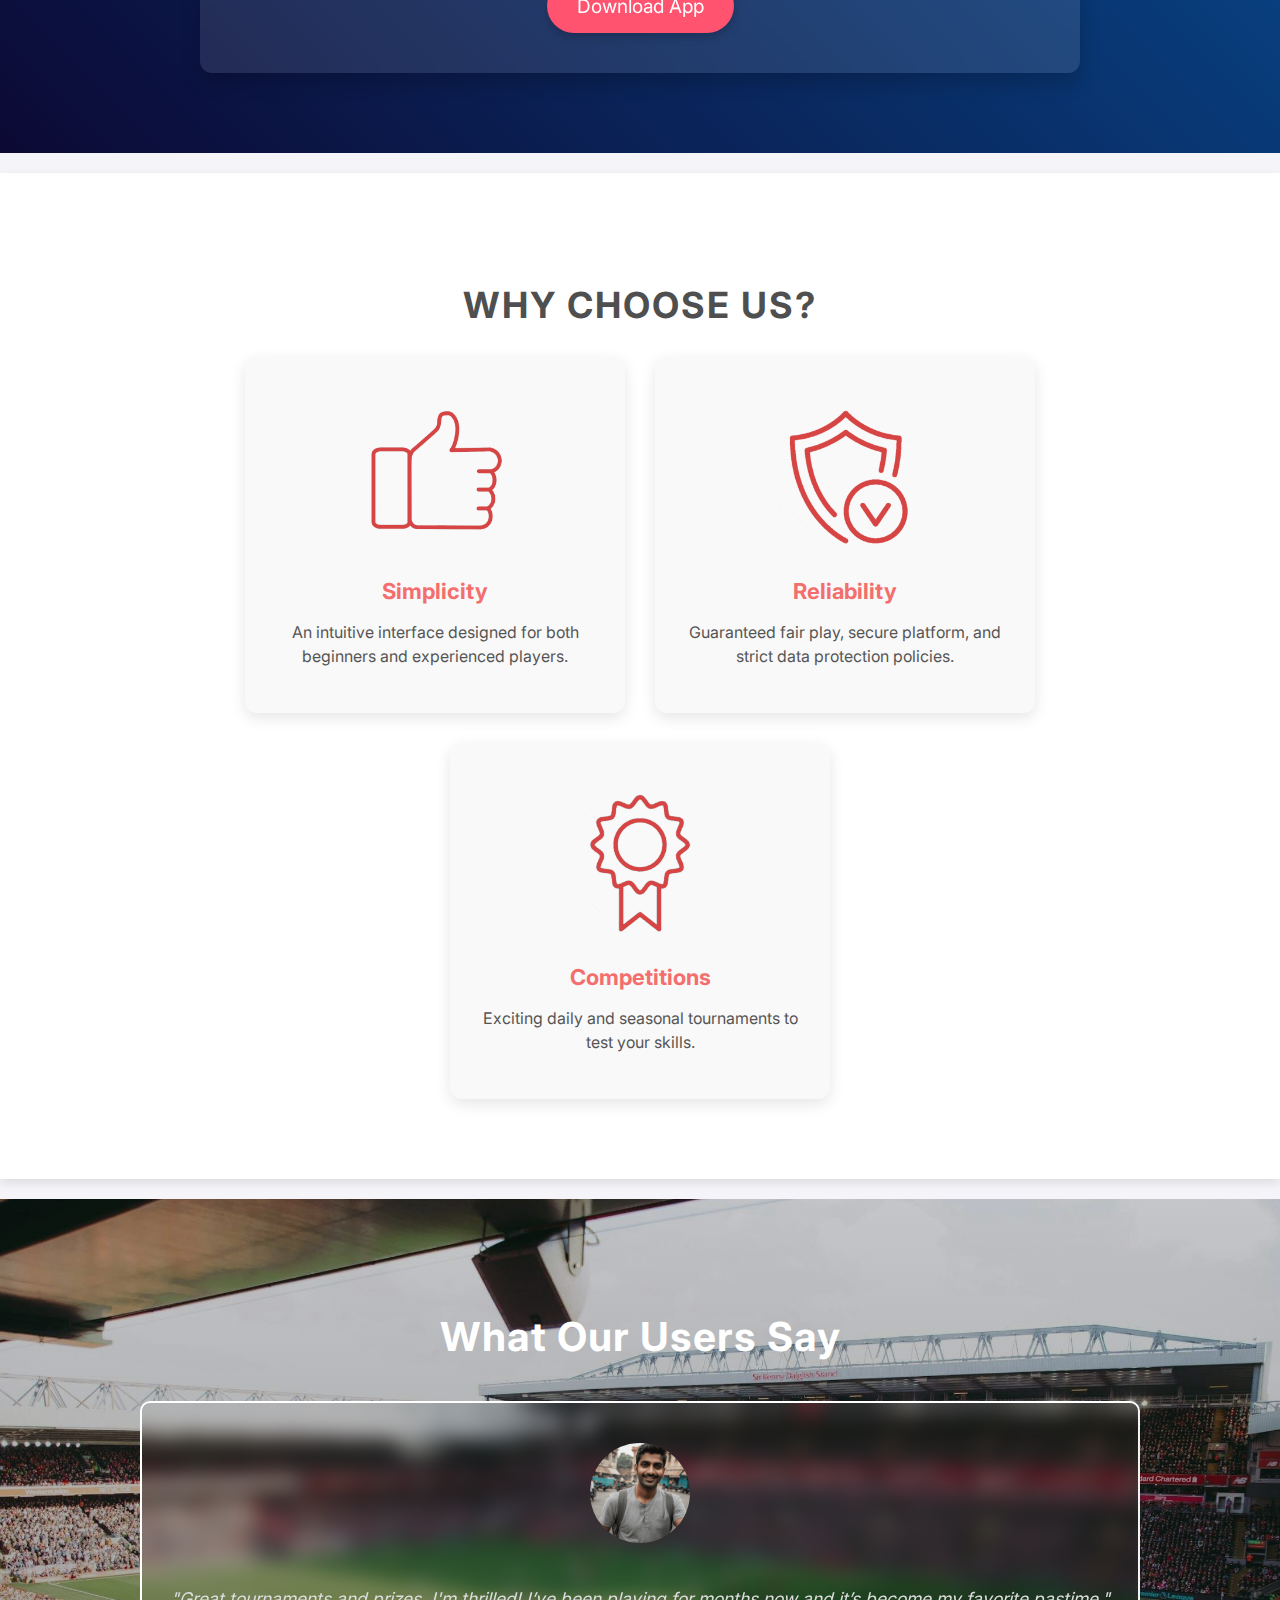
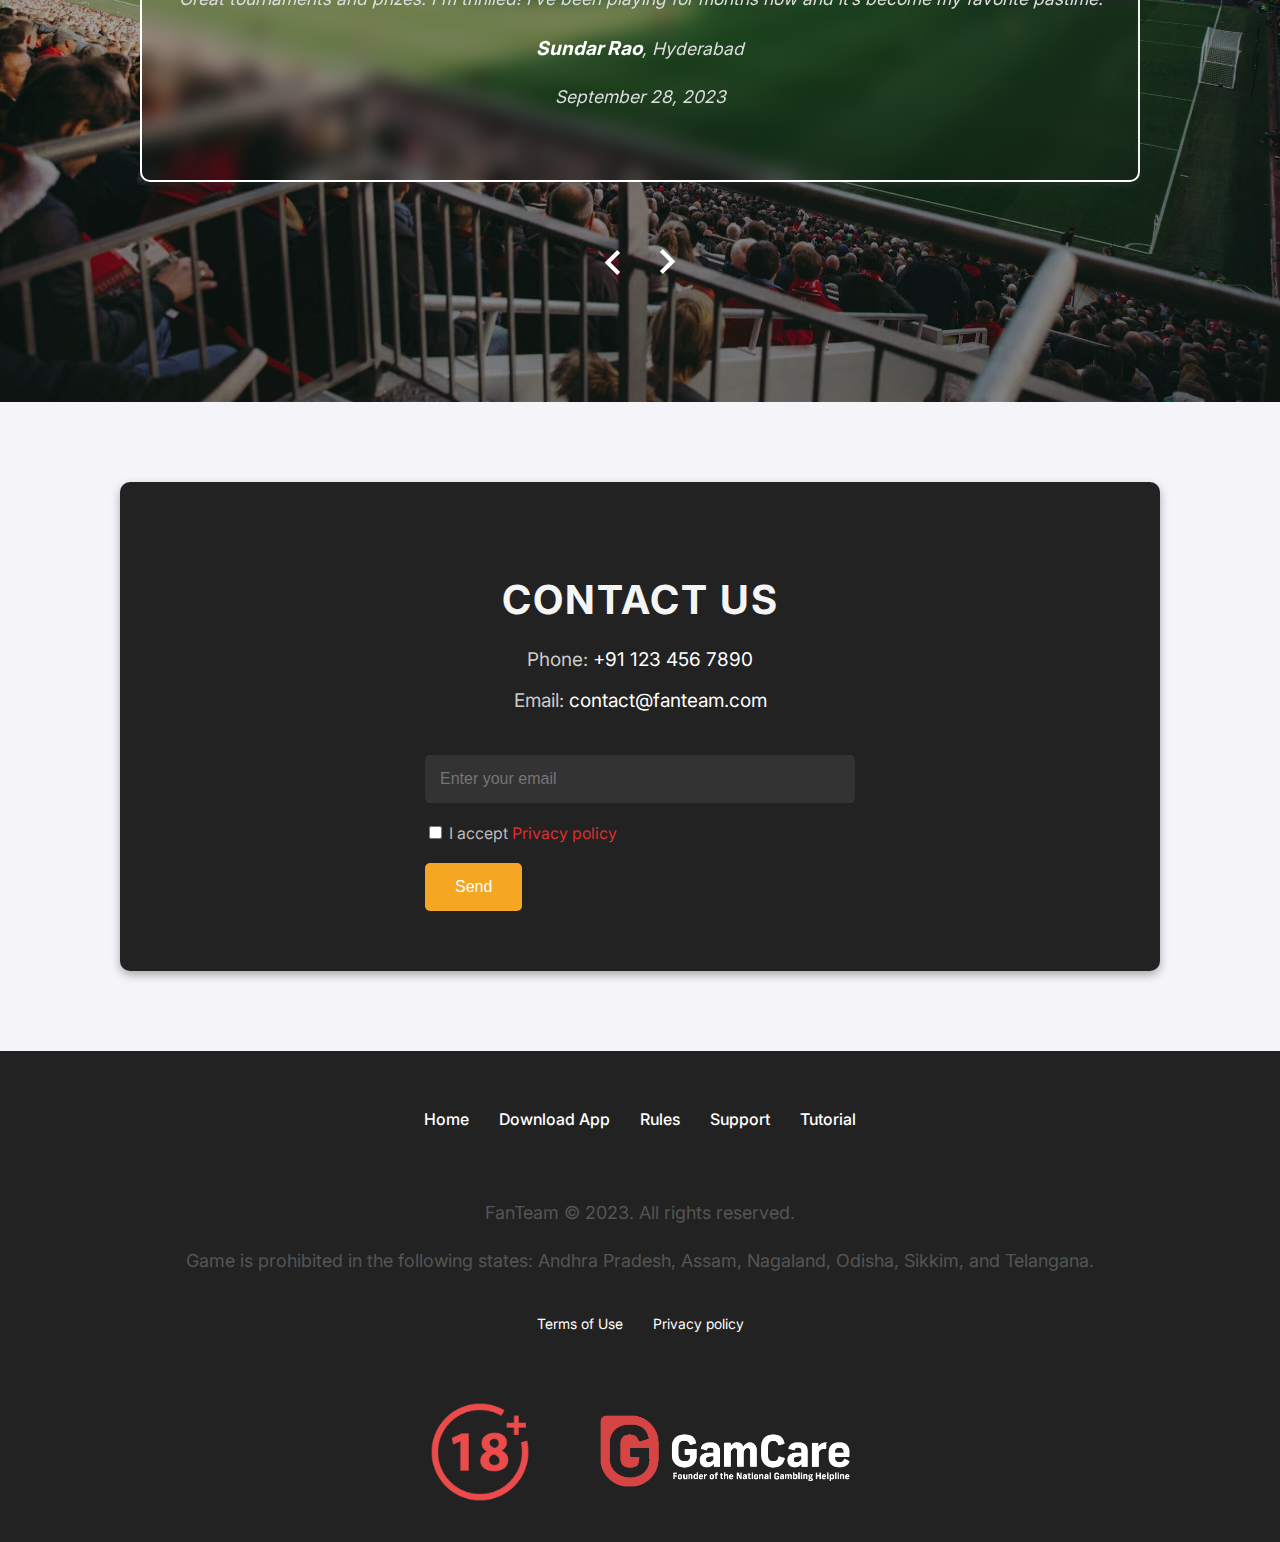
==== commit b8f21a3c: "добавляет адаптив" ====
--- a/index.html
+++ b/index.html
@@ -16,6 +16,7 @@
     <div id="popup" class="popup">
       <div class="popup-content">
         <span class="close-btn" onclick="closePopup()">&times;</span>
+        <img src="images/18+.png" alt="18+" />
         <h2>Important Information</h2>
         <p>
           Participation in fantasy sports is subject to the laws of India. These
@@ -30,7 +31,11 @@
       </div>
     </div>
 
-    <!-- Header -->
+    <section class="landing">
+      <img src="images/landing.png" alt="landing" />
+      <a href="download/" class="landing-btn"> <span>Play Now</span></a>
+    </section>
+
     <header>
       <nav>
         <div class="logo">
@@ -55,7 +60,6 @@
     </header>
 
     <main>
-      <!-- Hero Section -->
       <section id="home" class="hero">
         <div class="hero-content">
           <h1>Build Your Dream Team!</h1>
@@ -64,7 +68,6 @@
         </div>
       </section>
 
-      <!-- About Section -->
       <section id="about" class="about">
         <h2>About FanTeam</h2>
         <div class="about-content">
@@ -86,7 +89,6 @@
         </div>
       </section>
 
-      <!-- Download Section -->
       <section id="download" class="download">
         <div class="download-container">
           <h2>Download the App Now!</h2>
@@ -106,7 +108,6 @@
         </div>
       </section>
 
-      <!-- Advantages Section -->
       <section id="advantages" class="advantages">
         <h2>Why Choose Us?</h2>
         <div class="advantages-list">
@@ -134,7 +135,6 @@
         </div>
       </section>
 
-      <!-- Reviews Section -->
       <section id="reviews" class="reviews">
         <h2>What Our Users Say</h2>
         <div class="slider">
@@ -193,13 +193,12 @@
         </div>
       </section>
 
-      <!-- Contacts Section -->
       <section id="contacts" class="contacts">
         <h2>Contact Us</h2>
 
         <p>
           Phone:
-          <a class="link pale" href="tel:++911234567890">+91 123 456 7890</a>
+          <a class="link pale" href="tel:+911234567890">+91 123 456 7890</a>
         </p>
         <p>
           Email:
@@ -207,14 +206,33 @@
             >contact@fanteam.com</a
           >
         </p>
-        <form action="thanks_form.php" method="post">
-          <input type="email" placeholder="Enter your email" required />
+        <form class="index-form" action="thanks_form.php" method="post">
+          <input
+            class="index-email"
+            type="email"
+            name="email"
+            placeholder="Enter your email"
+            required
+          />
+          <div>
+            <input
+              class="form__checkbox"
+              type="checkbox"
+              id="agreement"
+              name="privacy"
+              value="on"
+              required
+            />
+            <label class="form__agreement" for="agreement"
+              >I accept <a href="/privacy-policy.html">Privacy policy</a></label
+            >
+          </div>
+
           <button type="submit">Send</button>
         </form>
       </section>
     </main>
 
-    <!-- Footer -->
     <footer>
       <div class="footer-nav">
         <ul>
@@ -249,5 +267,6 @@
 
     <script type="module" src="script/main.js"></script>
     <script src="script/nav.js"></script>
+    <script src="script/popup.js"></script>
   </body>
 </html>
--- a/styles/styles.css
+++ b/styles/styles.css
@@ -28,6 +28,62 @@
     font-weight: 600;
     font-display: swap;
     src: url('../fonts/Intert-Bold.woff') format('woff');
+}
+
+.dop-style {
+    padding: 150px 80px;
+    padding-bottom: 50px;
+    text-align: left;
+    font-family: "Arial";
+    margin: 0 auto;
+    max-width: 1200px;
+
+    h1 {
+        margin-bottom: 50px;
+        line-height: 150%;
+        font-size: 30px;
+        color: #000;
+    }
+
+    h2 {
+        margin-bottom: 20px;
+        line-height: 150%;
+        font-size: 25px;
+        color: #000;
+    }
+
+    p {
+        max-width: 1000px;
+        line-height: 150%;
+        color: #000;
+    }
+
+    div {
+        margin-bottom: 50px;
+    }
+
+    a {
+        color: #000;
+    }
+
+    & .button.primary-button {
+        margin-top: 40px;
+        animation: none;
+        width: 200px;
+        color: #fff;
+    }
+
+    @media screen and (max-width: 479px) {
+        padding: 150px 30px;
+
+        h1 {
+            font-size: 25px;
+        }
+
+        h2 {
+            font-size: 20px;
+        }
+    }
 }
 
 body {
@@ -39,6 +95,14 @@
     max-width: 1700px;
     min-width: 320px;
     margin: 0 auto;
+}
+
+.landing {
+    display: none;
+}
+
+main {
+    overflow: hidden;
 }
 
 /* Общие стили для шапки */
@@ -359,6 +423,8 @@
     }
 }
 
+
+
 /* Адаптив для мобильных устройств */
 @media (max-width: 768px) {
     .download {
@@ -465,6 +531,7 @@
 
 /* Адаптив для мобильных устройств */
 @media (max-width: 768px) {
+
     .advantages {
         padding: 50px 15px;
     }
@@ -656,7 +723,20 @@
     margin-top: 20px;
 }
 
-input[type="email"] {
+.index-form {
+    display: flex;
+    flex-direction: column;
+    align-items: start;
+    max-width: 430px;
+    margin: 0 auto;
+    margin-top: 40px;
+
+    div {
+        margin-bottom: 20px;
+    }
+}
+
+.index-email {
     width: 100%;
     max-width: 400px;
     padding: 15px;
@@ -915,6 +995,10 @@
     z-index: 1000;
     justify-content: center;
     align-items: center;
+
+    img {
+        max-width: 200px;
+    }
 }
 
 .popup-content {
@@ -943,7 +1027,7 @@
     top: 10px;
     right: 10px;
     font-size: 30px;
-    color: #333;
+    color: #fff;
     cursor: pointer;
     background: none;
     border: none;
@@ -992,7 +1076,7 @@
     &::before {
         content: "";
         position: absolute;
-        background-image: url('../images/download-bg.png');
+        background-image: url('../images/download-bg.jpg');
         background-size: cover;
 
         background-repeat: no-repeat;
@@ -1275,7 +1359,7 @@
 .support-page {
     font-family: Inter, sans-serif;
     background-color: #f8f9fa;
-    padding: 30px;
+    padding: 10px;
 }
 
 /* Введение */
@@ -1608,14 +1692,14 @@
     &::after {
         content: "";
         position: absolute;
-        width: 50%;
+        width: 100%;
         height: 100%;
         background-image: url('../images/logo.png');
         opacity: 0.1;
         top: 0;
-        right: -15%;
+        right: -40%;
         background-repeat: no-repeat;
-        background-size: cover;
+        background-size: contain;
         background-position: 50%;
     }
 }
@@ -1802,6 +1886,8 @@
     margin-top: 10px;
 }
 
+
+
 /* Анимация для формы */
 @keyframes fadeIn {
     0% {
@@ -1881,7 +1967,7 @@
         height: 50px;
         mask-image: url('../images/arr.svg');
         mask-repeat: no-repeat;
-        transform: rotate(90deg);
+        transform: rotate(90deg) translateY(75%);
         mask-position: 50% 50%;
         mask-size: cover;
         background: #ff536f;
@@ -2008,6 +2094,15 @@
     .tutorial-tips ul li {
         font-size: 14px;
     }
+
+    .app-description p {
+        font-size: 14px;
+    }
+
+    .app-description-content h2 {
+        font-size: 20px;
+    }
+
 }
 
 /* Адаптив для всех блоков */
@@ -2119,6 +2214,112 @@
 
 @media (max-width: 768px) {
 
+    .fantasy-sports-image {
+        max-width: 100%;
+    }
+
+    .landing {
+        margin-top: 0;
+        margin-bottom: 0;
+        display: block;
+        width: 100%;
+        max-width: 100vw;
+        position: relative;
+
+        img {
+            margin-top: 0;
+            z-index: -1;
+            display: block;
+        }
+    }
+
+    .landing-btn {
+        position: absolute;
+        bottom: 8%;
+        z-index: 1;
+        max-width: 300px;
+        height: 60px;
+        width: 100%;
+        left: 50%;
+        transform: translateX(-50%);
+        display: flex;
+        align-items: center;
+        justify-content: center;
+
+        &:hover {
+            text-decoration: none;
+        }
+
+
+        span {
+            background-color: #f0bd48;
+            border-radius: 10px;
+            color: #fff;
+            font-size: 25px;
+            width: 290px;
+            height: 54px;
+            text-align: center;
+            display: flex;
+            align-items: center;
+            justify-content: center;
+
+
+        }
+
+        &::before {
+            content: "";
+            position: absolute;
+            width: 103%;
+            height: 118%;
+            border-radius: 10px;
+            background: linear-gradient(90deg, #665004, #fbf1bc, #ab8e02, #c1a64f, #665004);
+            background-size: 400% 400%;
+            animation: gradient 2s ease infinite;
+            transform: translate3d(0, 0, 0);
+            z-index: -1;
+
+        }
+
+        &::after {
+            content: "";
+            position: absolute;
+            width: 100%;
+            height: 107%;
+            border-radius: 10px;
+            background-color: #000;
+            z-index: -1;
+
+        }
+
+
+    }
+
+    @keyframes gradient {
+        0% {
+            background-position: 0% 50%;
+        }
+
+        50% {
+            background-position: 100% 50%;
+        }
+
+        100% {
+            background-position: 0% 50%;
+        }
+    }
+
+
+    .popup {
+
+        img {
+            max-width: 100px;
+        }
+    }
+
+    .logo-img {
+        font-size: 18px;
+    }
+
     /* Hero */
     .hero {
         padding: 60px 15px;
@@ -2157,20 +2358,12 @@
         }
 
         &::after {
-            content: "";
-            position: absolute;
-            width: 195%;
-            height: 40%;
-            background-image: url('../images/logo.png');
-            opacity: 0.1;
-            top: 56%;
-            right: -100%;
-            background-repeat: no-repeat;
-            background-size: cover;
+            display: none;
 
         }
 
     }
+
 
     .app-description h1,
     .rules-intro h1,
@@ -2195,7 +2388,7 @@
     input[type="email"],
     input[type="text"],
     textarea {
-        max-width: 90%;
+        max-width: 100%;
     }
 
     .fantasy-container {
@@ -2215,6 +2408,8 @@
         width: 100px;
     }
 
+
+
     /* Advantages */
     .advantages {
         padding: 50px 15px;
@@ -2250,9 +2445,11 @@
         font-size: 0.9rem;
     }
 
-    input[type="email"] {
-        width: 80%;
-    }
+    input[type="email"].index-email {
+        max-width: 90%;
+    }
+
+
 
     /* Footer */
     .footer-nav ul {
@@ -2393,4 +2590,50 @@
     .tutorial-step p {
         font-size: 13px;
     }
+}
+
+@media (max-width: 1340px) {
+    .download-app {
+        &::before {
+            content: "";
+            position: absolute;
+            background-image: url('../images/download-bg.jpg');
+            background-size: cover;
+            background-repeat: no-repeat;
+            width: 42%;
+            height: 100%;
+            top: 0;
+            right: 0;
+        }
+    }
+
+    .download-app-content {
+        max-width: 500px;
+    }
+}
+
+@media (max-width: 991px) {
+    .download-app {
+        &::before {
+            opacity: 0.2;
+            width: 60%;
+        }
+    }
+
+    .download-app-content {
+        max-width: 500px;
+    }
+}
+
+@media (max-width: 400px) {
+    .download-app {
+        &::before {
+            opacity: 0.2;
+            width: 100%;
+        }
+    }
+
+    .download-app-content {
+        max-width: 500px;
+    }
 }